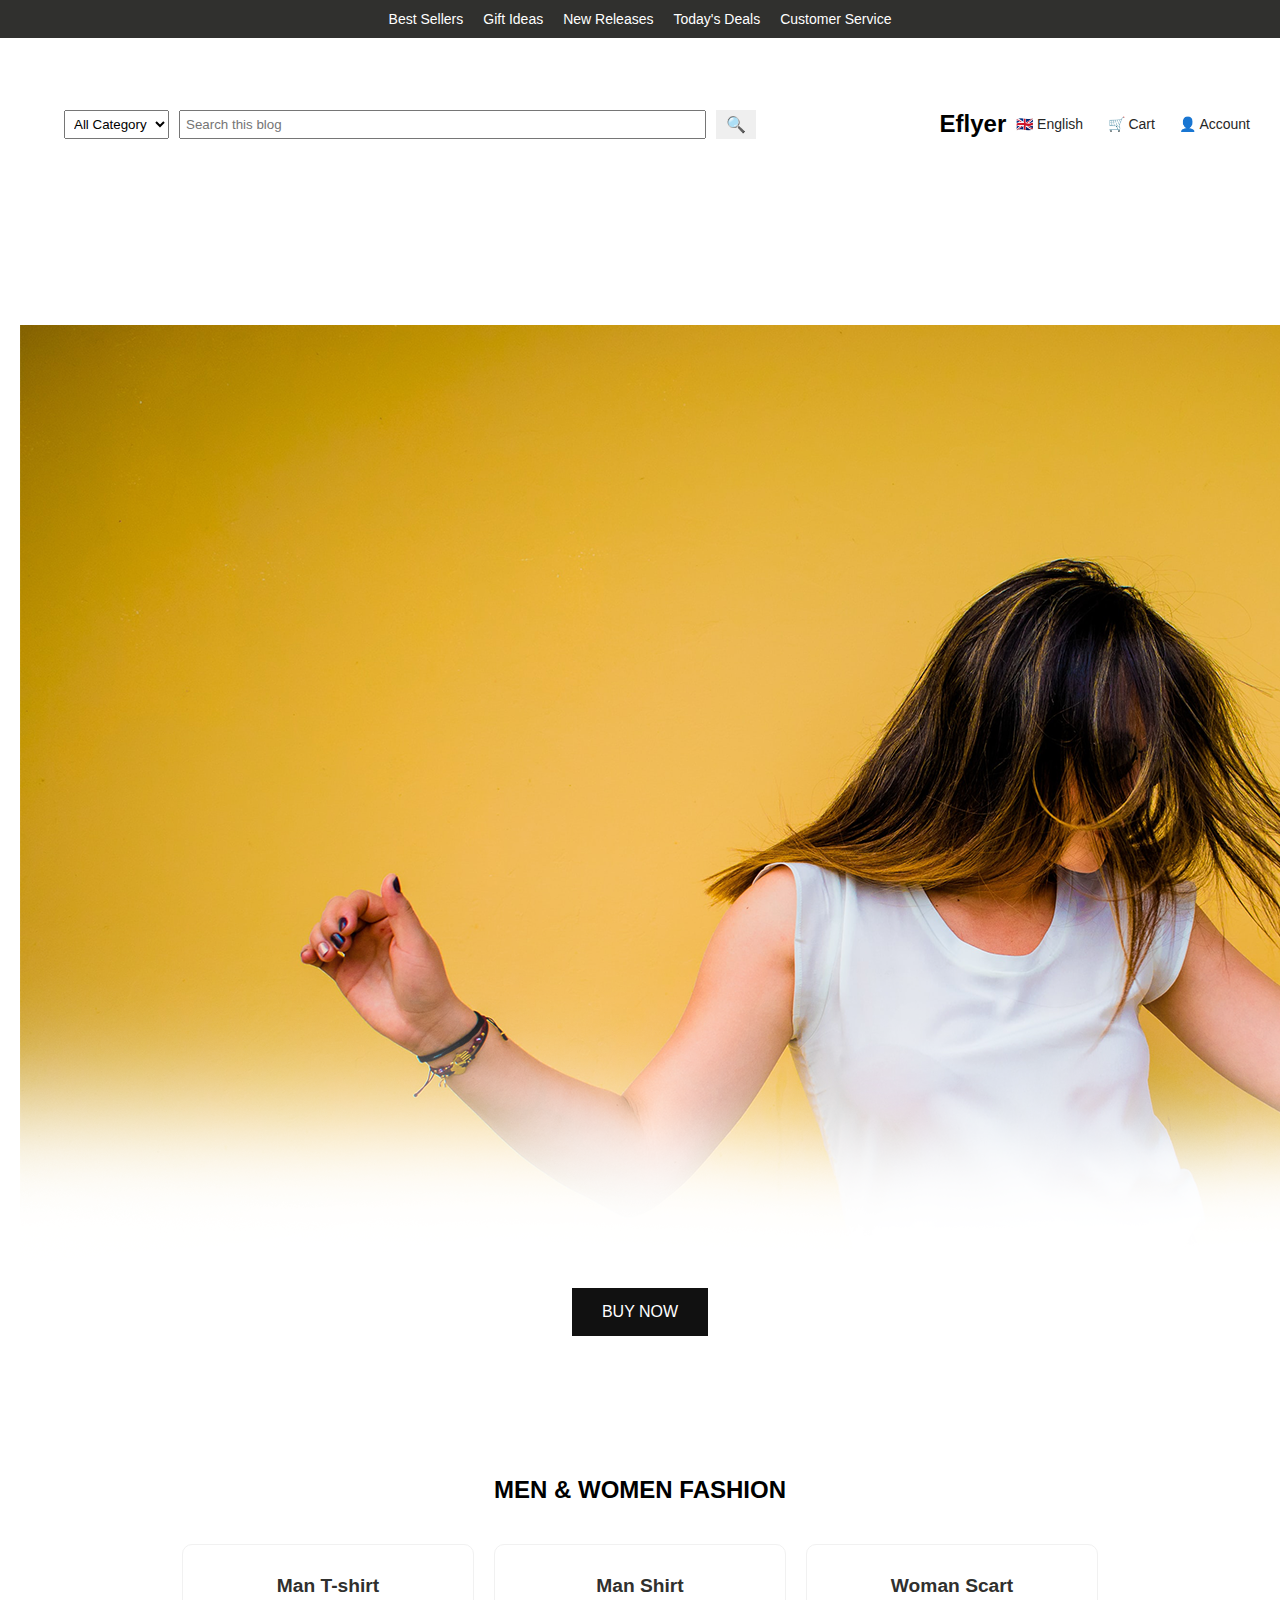
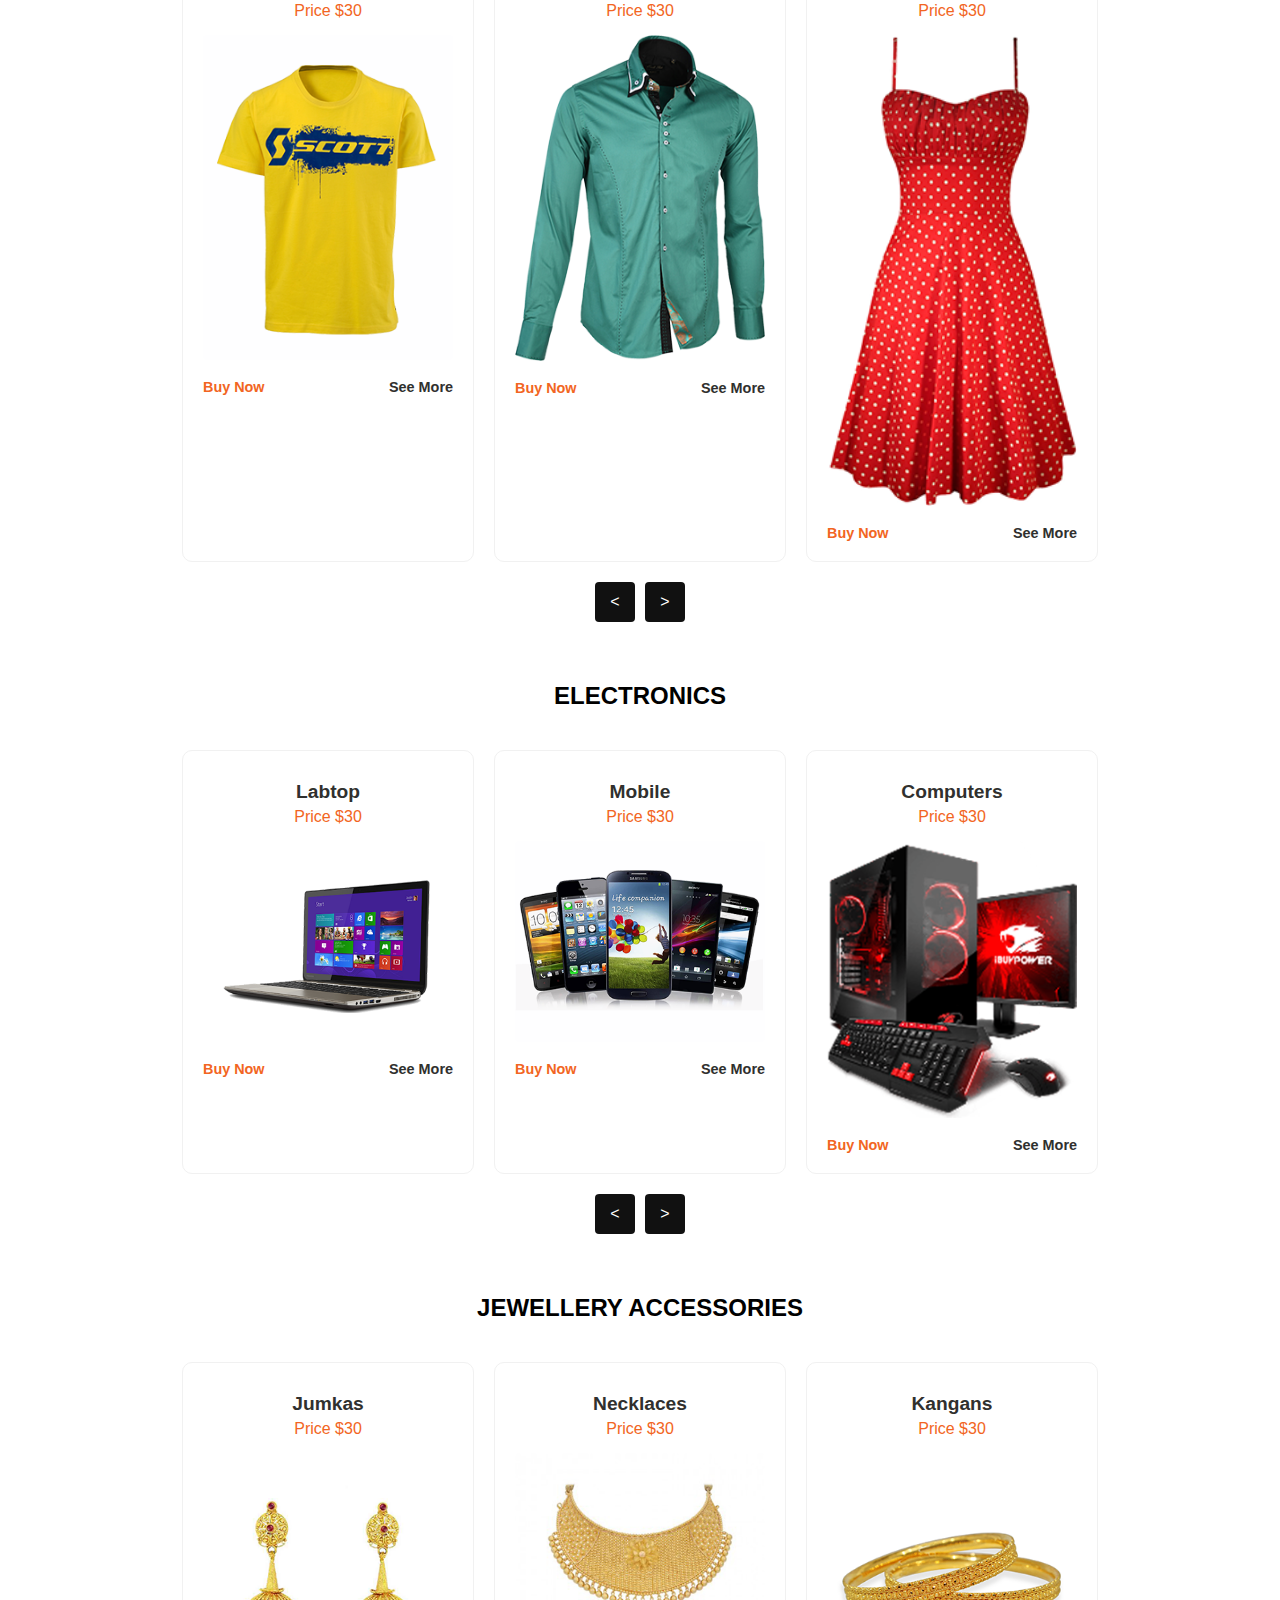
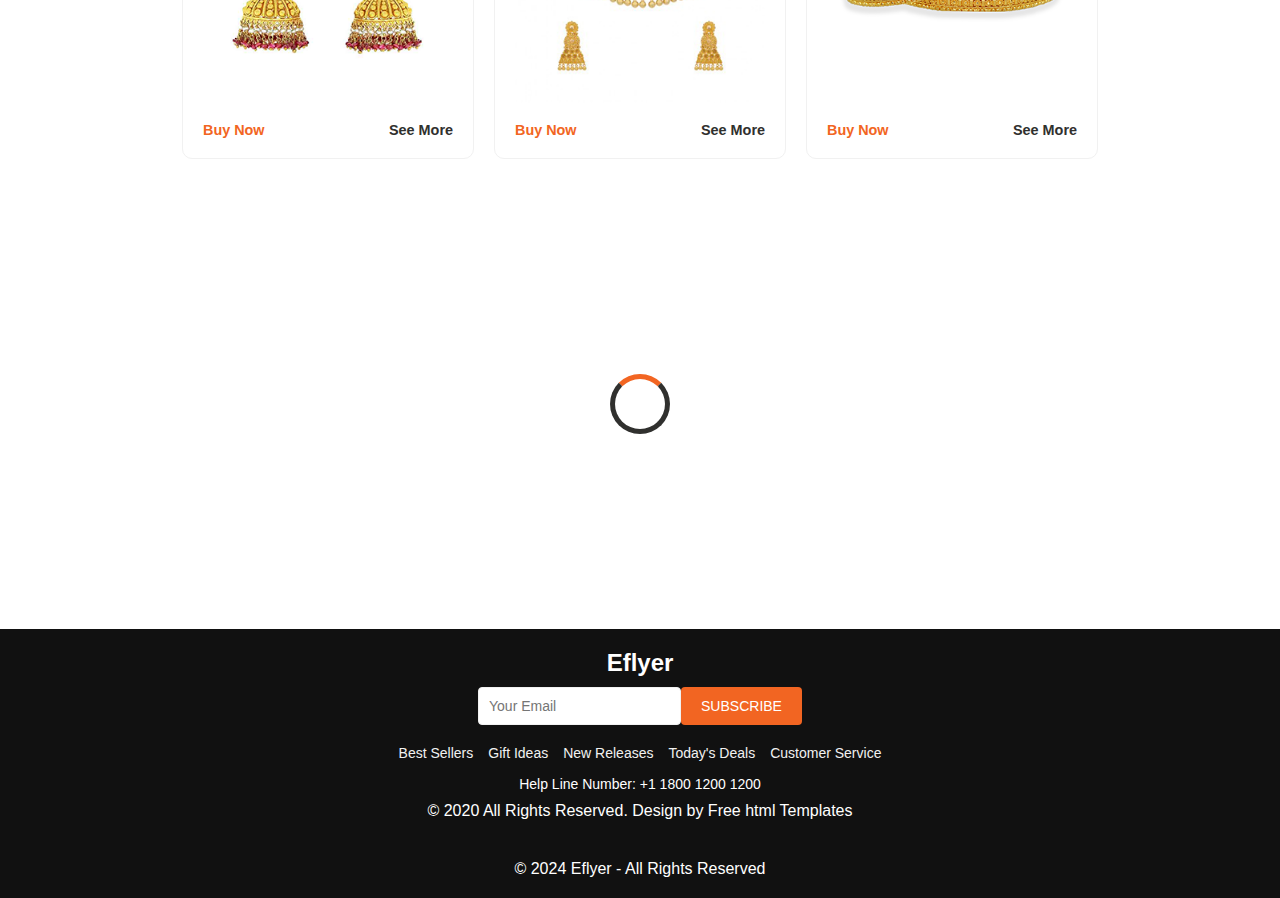
==== index.html @ 9107a688 "renomeando arquivo principal" ====
<!DOCTYPE html>
<html lang="pt-br">
<head>
  <meta charset="UTF-8">
  <meta name="viewport" content="width=device-width, initial-scale=1.0">
  <title>Eflyer</title>
  <link rel="stylesheet" href="index.css">
</head>
<body>
  <header>
    <div class="top-bar">
       <ul>
           <li><a href="#">Best Sellers</a></li>
           <li><a href="#">Gift Ideas</a></li>
           <li><a href="#">New Releases</a></li>
           <li><a href="#">Today's Deals</a></li>
           <li><a href="#">Customer Service</a></li>
       </ul>
   </div>

   <div id="Eflyer">
    <img src="logo.png" alt="logo ">
   </div>

   <!-- Menu Nevagação -->
   <nav class="main-nav">
       <div class="menu-icon">
        <img src="toggle-icon.png" alt="toggle-icon">
       </div>

       <div class="search-bar">
           <select >
               <option>All Category</option>
           </select>
           <input type="text" placeholder="Search this blog">
           <button>🔍</button>
          </div>

       <div class="logo">Eflyer</div>
       <div class="nav-links">
           <a href="#">🇬🇧 English</a>
           <a href="#">🛒 Cart</a>
           <a href="#">👤 Account</a>
       </div>
   </nav>

      <div class="banner">
          <h1>GET START YOUR FAVORITE SHOPPING</h1>
          <img src="banner-bg.png" alt="banner" width="">
          <button>BUY NOW</button>
      </div>
  </header>
  
  <h2 class="section-title">Men & Women Fashion</h2>

  <section class="product-section">
    <div class="product-card">
        <h3>Man T-shirt</h3>
        <p class="price">Price $30</p>
        <img src="tshirt-img.png" alt="Man T-shirt">
        <div class="product-links">
          <a href="#" class="buy-now">Buy Now</a>
          <a href="#" class="see-more">See More</a>
        </div>
    </div>
    <div class="product-card">
        <h3>Man Shirt</h3>
        <p class="price">Price $30</p>
        <img src="dress-shirt-img.png" alt="Man Shirt">
        <div class="product-links">
          <a href="#" class="buy-now">Buy Now</a>
          <a href="#" class="see-more">See More</a>
        </div>
   </div>
   <div class="product-card">
    <h3>Woman Scart</h3>
    <p class="price">Price $30</p>
    <img src="women-clothes-img.png" alt="Woman Scart">
    <div class="product-links">
      <a href="#" class="buy-now">Buy Now</a>
      <a href="#" class="see-more">See More</a>
    </div>
    </div>
</section>

<div class="carousel-container">
    <div class="carousel-buttons">
      <button class="carousel-btn">&lt;</button>
      <button class="carousel-btn">&gt;</button>
    </div>
    <h2 class="section-title">Electronics</h2>
  </div>


<section class="product-section">
    <div class="product-card">
        <h3>Labtop</h3>
        <p class="price">Price $30</p>
        <img src="laptop-img.png" alt="Man T-shirt">
        <div class="product-links">
          <a href="#" class="buy-now">Buy Now</a>
          <a href="#" class="see-more">See More</a>
        </div>
    </div>
  
    <div class="product-card">
        <h3>Mobile</h3>
        <p class="price">Price $30</p>
        <img src="mobile-img.png" alt="Man Shirt">
        <div class="product-links">
          <a href="#" class="buy-now">Buy Now</a>
          <a href="#" class="see-more">See More</a>
        </div>
      </div>
      
   <div class="product-card">
    <h3>Computers</h3>
    <p class="price">Price $30</p>
    <img src="computer-img.png" alt="Woman Scart">
    <div class="product-links">
      <a href="#" class="buy-now">Buy Now</a>
      <a href="#" class="see-more">See More</a>
    </div>
    </div>
</section>

<div class="carousel-container">
    <div class="carousel-buttons">
      <button class="carousel-btn">&lt;</button>
      <button class="carousel-btn">&gt;</button>
    </div>
    <h2 class="section-title">Jewellery Accessories</h2>
  </div>

<section class="product-section">
    <div class="product-card">
        <h3>Jumkas</h3>
        <p class="price">Price $30</p>
        <img src="jhumka-img.png" alt="Man T-shirt">
        <div class="product-links">
          <a href="#" class="buy-now">Buy Now</a>
          <a href="#" class="see-more">See More</a>
        </div>
    </div>

    <div class="product-card">
        <h3>Necklaces</h3>
        <p class="price">Price $30</p>
        <img src="neklesh-img.png" alt="Man Shirt">
        <div class="product-links">
          <a href="#" class="buy-now">Buy Now</a>
          <a href="#" class="see-more">See More</a>
        </div>
   </div>


   <div class="product-card">
    <h3>Kangans</h3>
    <p class="price">Price $30</p>
    <img src="kangan-img.png" alt="Woman Scart">
    <div class="product-links">
      <a href="#" class="buy-now">Buy Now</a>
      <a href="#" class="see-more">See More</a>
    </div>
    </div>
</section>



  <!-- Footer -->
  <div class="loader">
    <div class="circle"></div>
  </div>
  
  <footer class="footer">
    <div class="footer-content">
      <h1 class="footer-logo">Eflyer</h1>
      <form class="subscribe-form">
        <input type="email" placeholder="Your Email" class="email-input" />
        <button type="submit" class="subscribe-btn">SUBSCRIBE</button>
      </form>

      <nav class="footer-links">
        <a href="#">Best Sellers</a>
        <a href="#">Gift Ideas</a>
        <a href="#">New Releases</a>
        <a href="#">Today's Deals</a>
        <a href="#">Customer Service</a>
      </nav>
      <p class="helpline">Help Line Number: +1 1800 1200 1200</p>
      <p class="footer-copy">&copy; 2020 All Rights Reserved. Design by Free html Templates</p>

    </div>
  </footer>

   <footer class="footer">
    <p>© 2024 Eflyer - All Rights Reserved</p>
  </footer> 
</body>
</html>
---- index.css ----
/* Reset CSS */
body, h1, h2, h3, p, a, button {
    margin: 0;
    padding: 0;
    box-sizing: border-box;
  }
  
  body {
    font-family: Arial, sans-serif;
    background-color: #ffffff;
  }
  header {
    width: 100%;
    overflow: hidden;
}

.top-bar {
    background-color: #30302e;
    color: #ffffff;
    padding: 10px 0;
    text-align: center;
}

.top-bar ul {
    list-style: none;
    padding: 0;
    margin: 0;
    display: flex;
    justify-content: center;
    gap: 20px;
  
}

#Eflyer{
  
width:50px ;
height:50px ;
}

.top-bar ul li a {
    color: #ffffff;
    text-decoration: none;
    font-size: 14px;
}

.main-nav {
    display: flex;
    justify-content: space-between;
    align-items: center;
    background-color:#ffffff;
    padding: 15px 20px;
}

.menu-icon {
    font-size: 20px;
    cursor: pointer;
}

.search-bar {
    
    display: flex;
    align-items: center;
    gap: 10px;
    flex-grow: 1;
    
}

.search-bar select, .search-bar input {
    padding: 5px;
}

.search-bar input {
    width: 60%;
}

.search-bar button {
    background: color #f26522;;
    border: none;
    padding: 5px 10px;
    cursor: pointer;
    color: #ffffff;
    font-size: 16px;
}

.logo {
    font-size: 24px;
    font-weight: bold;
    margin-right: auto;
    margin-left: 20px;
    text-align: center;
}

.nav-links a {
    margin: 0 10px;
    text-decoration: none;
    color: #262626;
    font-size: 14px;
}

.banner {
    background-image: 
    background-size: cover;
    background-position: center;
    text-align: center;
    color: #ffffff;
    padding: 100px 20px;
}

.banner h1 {
    font-size: 2.5rem;
    margin-bottom: 20px;
}
.banner button {
    background-color: #111111;
    color: #ffffff;
    border: none;
    padding: 15px 30px;
    font-size: 1rem;
    cursor: pointer;
}  

.section-title {
  text-align: center;
  font-size: 20px normal #30302e;
  font-weight: bold;
  text-transform: uppercase;
  margin: 40px 0 20px;
}

/* Carousel container */
.carousel-container {
    text-align: center;
  }
  
  /* Carousel buttons */
  .carousel-buttons {
    display: inline-flex;
    gap: 10px;
    margin-bottom: 20px;
  }
  
  .carousel-btn {
    background-color: #111111;
    color: #ffffff;
    border: none;
    border-radius: 4px;
    width: 40px;
    height: 40px;
    display: flex;
    justify-content: center;
    align-items: center;
    font-size: 16px;
    cursor: pointer;
  }
  
  .carousel-btn:hover {
    background-color: #2b2a29;
  }
  
  /* Title */
  .carousel-title {
    font-size: 24px;
    font-weight: bold;
    color: #000000;
  }
.products-section {
    text-align: center;
    padding: 40px 20px;
    background-color: #ffffff;
  }
  
  .product-container {
    display: flex;
    justify-content: center;
    gap: 20px;
    flex-wrap: wrap;
  }
  
  .product-container {
    display: flex;
    gap: 20px;
  }
  
.product-section {
    display: flex;
    justify-content: center;
    gap: 20px;
    padding: 20px;
  }
  
  .product-card {
    width: 250px;
    background-color: #ffffff;
    border: 1px solid #f1f1f1;
    border-radius: 10px;
    box-shadow: 0 2px 8px #222222(0, 0, 0, 0.1);
    text-align: center;
    padding: 20px;
  }
  
  .product-card h3 {
    font-size: 1.2rem;
    font-weight: bold;
    margin: 10px 0 5px;
    color: #30302e;
  }
  
  .product-card .price {
    font-size: 1rem;
    color: #f26522;
    margin-bottom: 15px;
  }
  
  .product-card img {
    width: 100%;
    height: auto;
    margin-bottom: 15px;
    border-radius: 5px;
  }
  
  .product-links {
    display: flex;
    justify-content: space-between;
  }
  
  .product-links a {
    font-size: 0.9rem;
    text-decoration: none;
    font-weight: bold;
  }
  
  .buy-now {
    color: #f26522;
  }
  
  .see-more {
    color: #30302e;
  }
  .pagination button {
    background-color: #222222;
    color: #ffffff;
    border: none;
    padding: 10px 15px;
    margin: 0 5px;
    cursor: pointer;
    font-size: 1rem;
    border-radius: 5px;
  }
  
  .pagination button:hover {
    background-color: #30302e;
  }
  
 /* Loader styles */
.loader {
    display: flex;
    justify-content: center;
    align-items: center;
    height: 50vh;
  }
  
  .circle {
   /* Estilo do círculo */
  
    
    width: 50px;
    height: 50px;
    border: 5px solid #30302e;
    border-top: 5px solid #f26522;
    border-radius: 50%;
  animation: spin 1s linear infinite;
  }
  
  @keyframes spin {
    to {
      transform: rotate(360deg);
    }
  }
  
  /* Footer styles */
  .footer {
    background-color: #111111;
    color: #ffffff;
    text-align: center;
    padding: 20px 0;
  }
  
  .footer-content {
    max-width: 800px;
    margin: 0 auto;
  }
  
  .footer-logo {
    font-size: 24px;
    font-weight: bold;
    margin-bottom: 10px;
  }
  
  .subscribe-form {
    display: flex;
    justify-content: center;
    margin-bottom: 20px;
  }
  
  .email-input {
    padding: 10px;
    font-size: 14px;
    border: 1px solid #f1f1f1;
    border-radius: 4px;
    outline: none;
  }
  
  .subscribe-btn {
    padding: 10px 20px;
    font-size: 14px;
    color: #ffffff;
    background-color: #f26522;
    border: none;
    border-radius: 4px;
    cursor: pointer;
  }
  
  .footer-links {
    display: flex;
    justify-content: center;
    gap: 15px;
    margin-bottom: 15px;
  }
  
  .footer-links a {
    color: #f1f1f1;
    text-decoration: none;
    font-size: 14px;
  }
  
  .footer-links a:hover {
    color: #ffffff;
  }
  
  .helpline {
    font-size: 14px;
    margin-bottom: 10px;
  }
  
  .footer-copy {
    font-size: 60px normal #ffffff;
    color: #ffffff;
  }
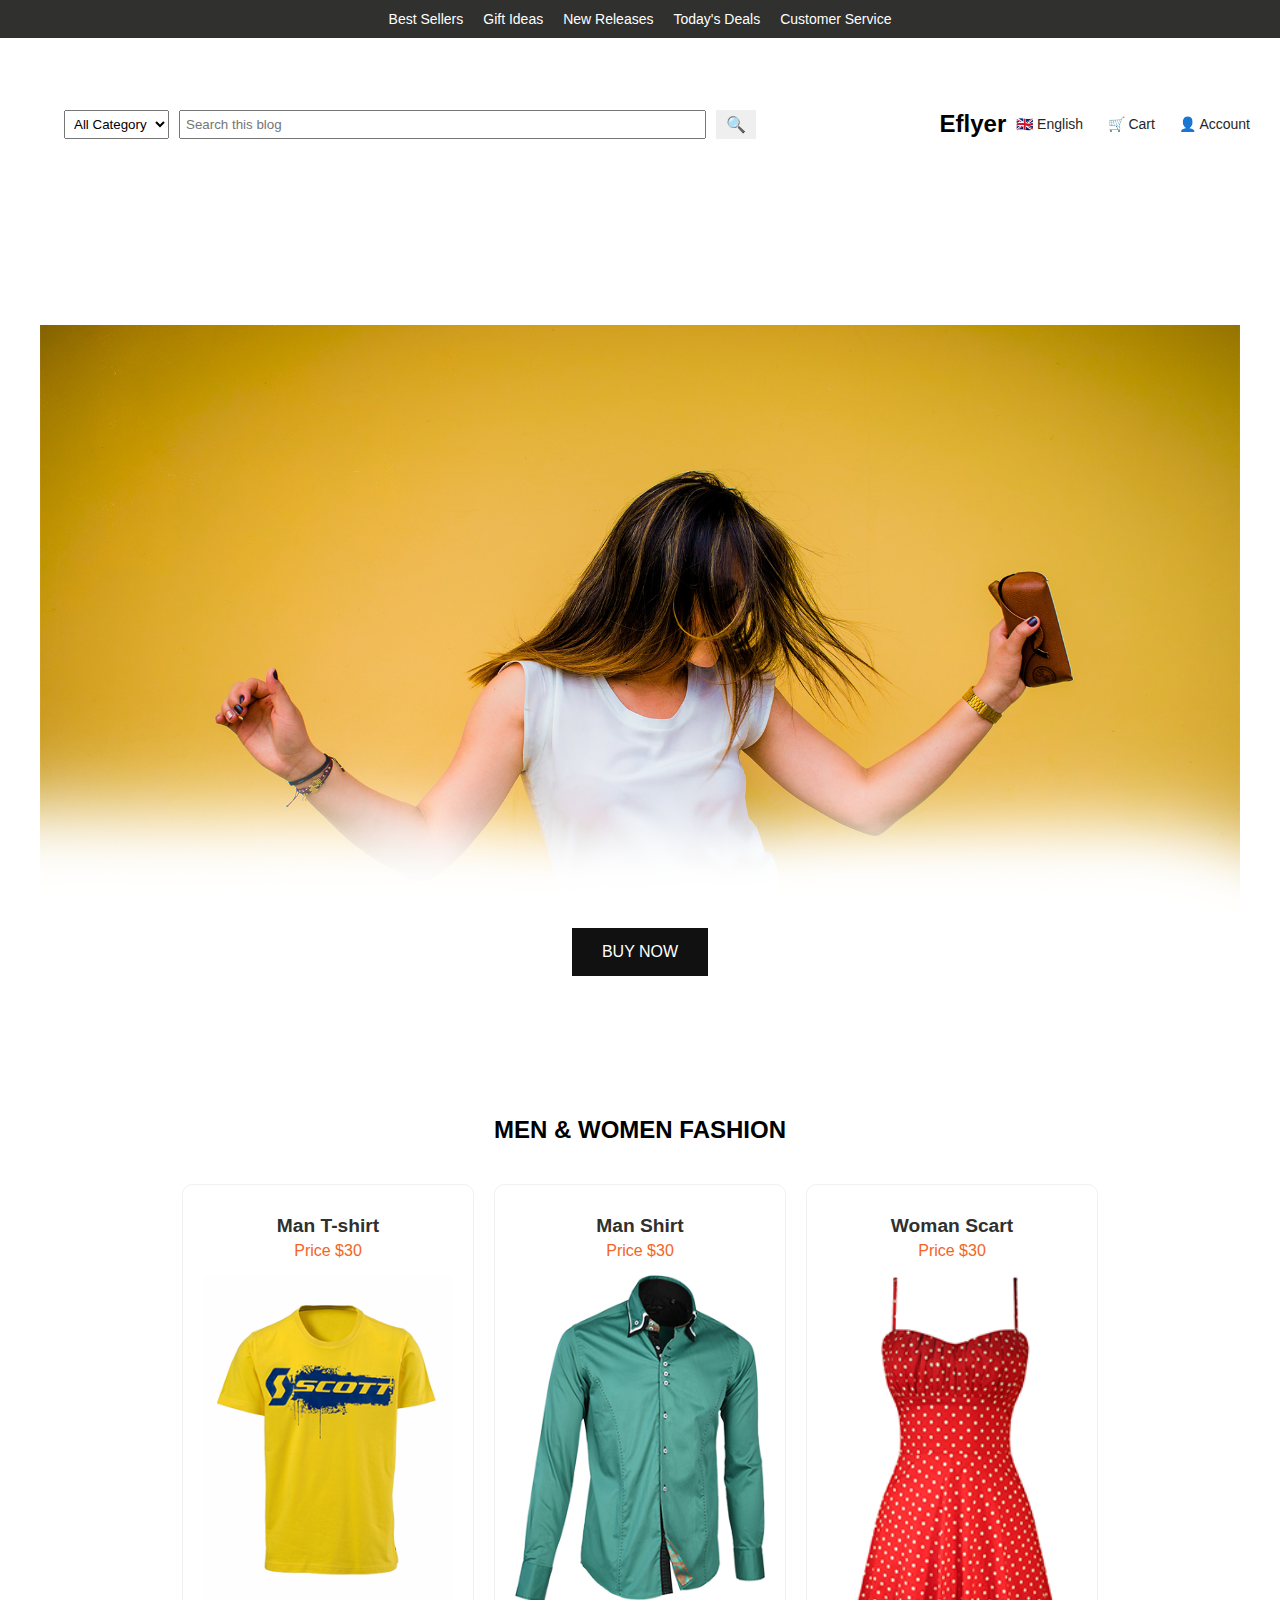
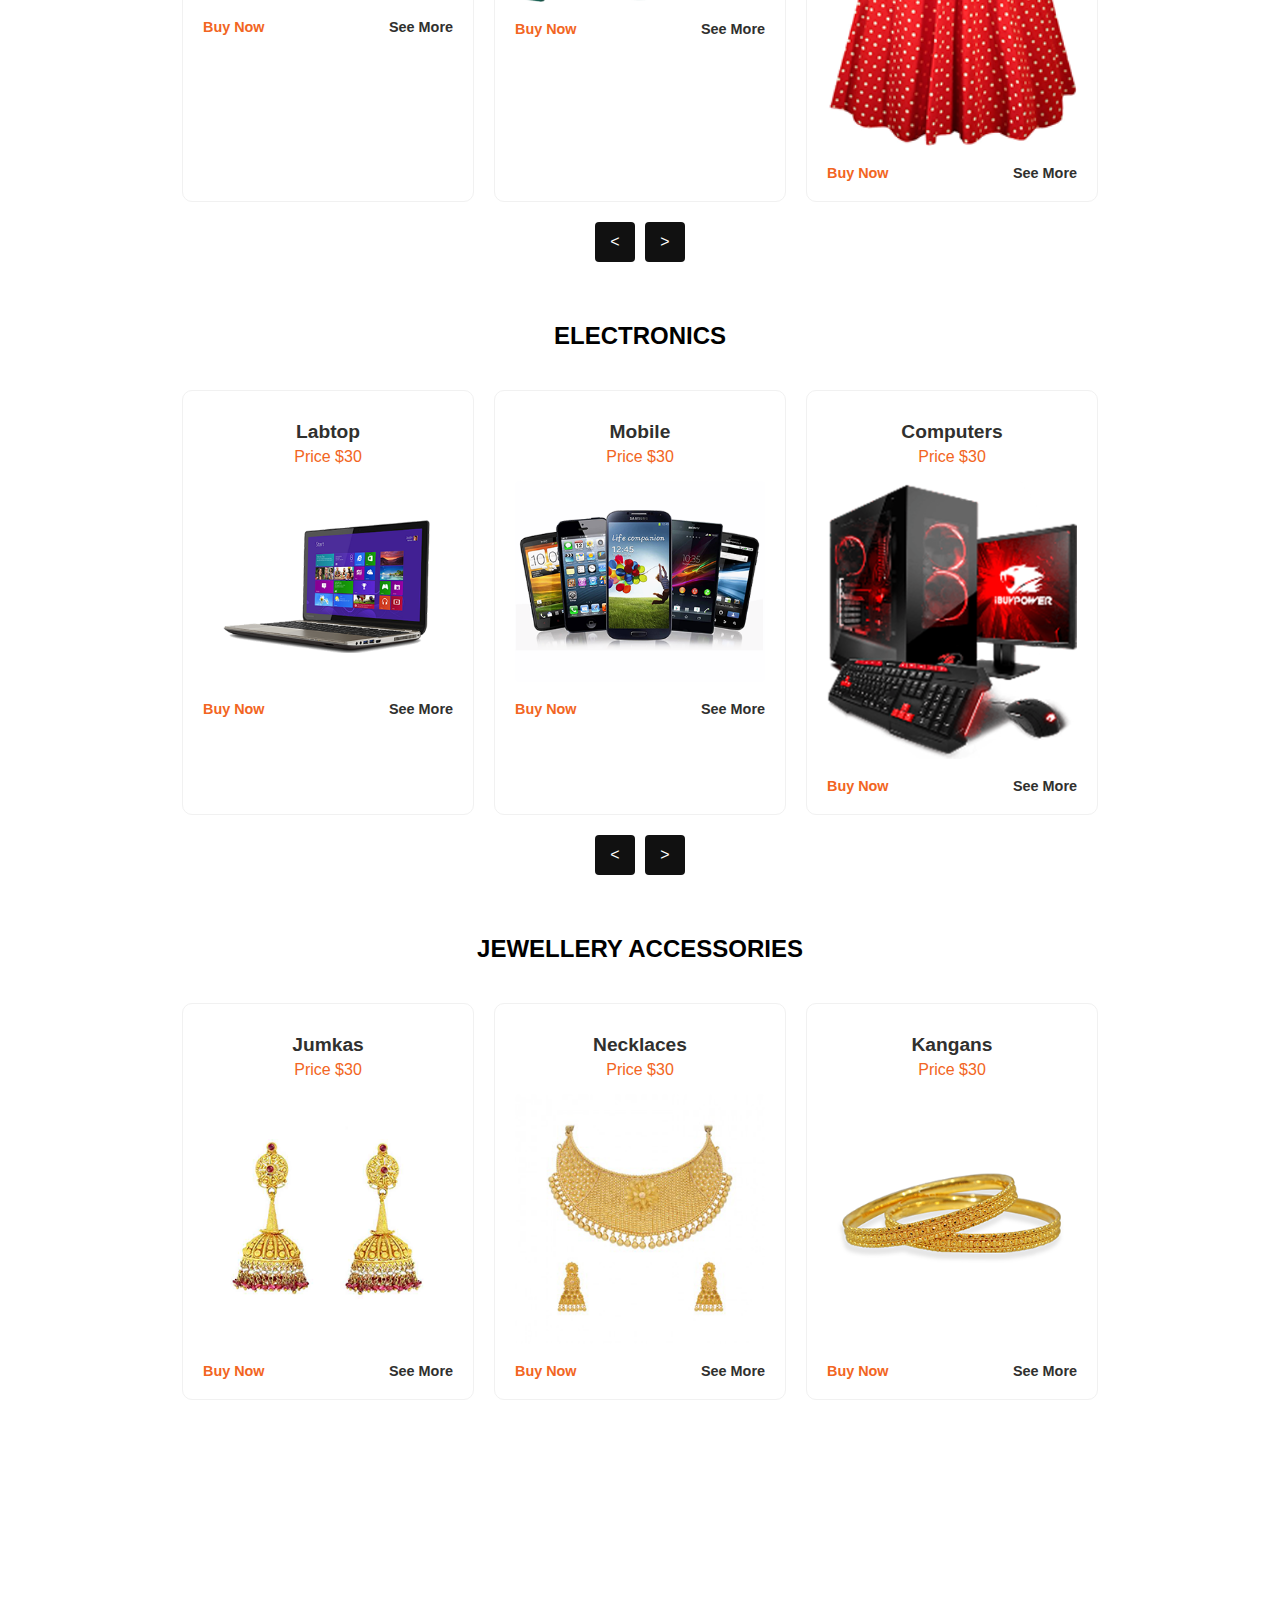
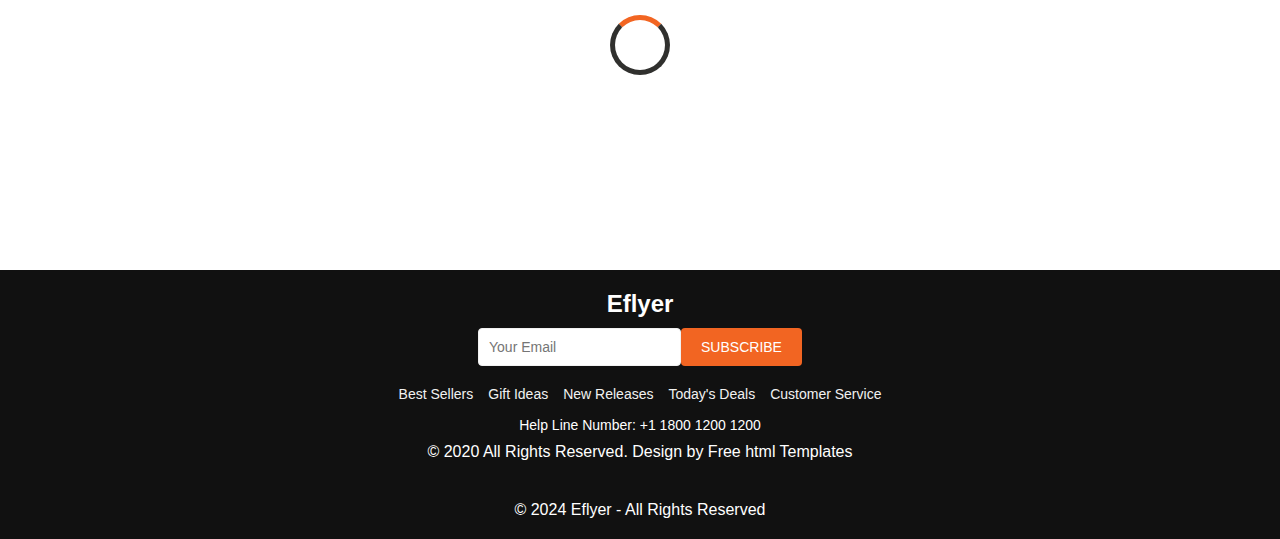
==== commit eb60ea35: "alteração do nome css" ====
--- a/index.html
+++ b/index.html
@@ -6,6 +6,7 @@
   <title>Eflyer</title>
   <link rel="stylesheet" href="index.css">
 </head>
+
 <body>
   <header>
     <div class="top-bar">
@@ -45,8 +46,9 @@
    </nav>
 
       <div class="banner">
+        
           <h1>GET START YOUR FAVORITE SHOPPING</h1>
-          <img src="banner-bg.png" alt="banner" width="">
+          <img src="banner-bg.png" alt="banner" width="1200">
           <button>BUY NOW</button>
       </div>
   </header>
--- a/index.css
+++ b/index.css
@@ -98,12 +98,12 @@
 }
 
 .banner {
-    background-image: 
+
     background-size: cover;
     background-position: center;
     text-align: center;
-    color: #ffffff;
-    padding: 100px 20px;
+    color:#ffffff;
+    padding:100px 20px;
 }
 
 .banner h1 {
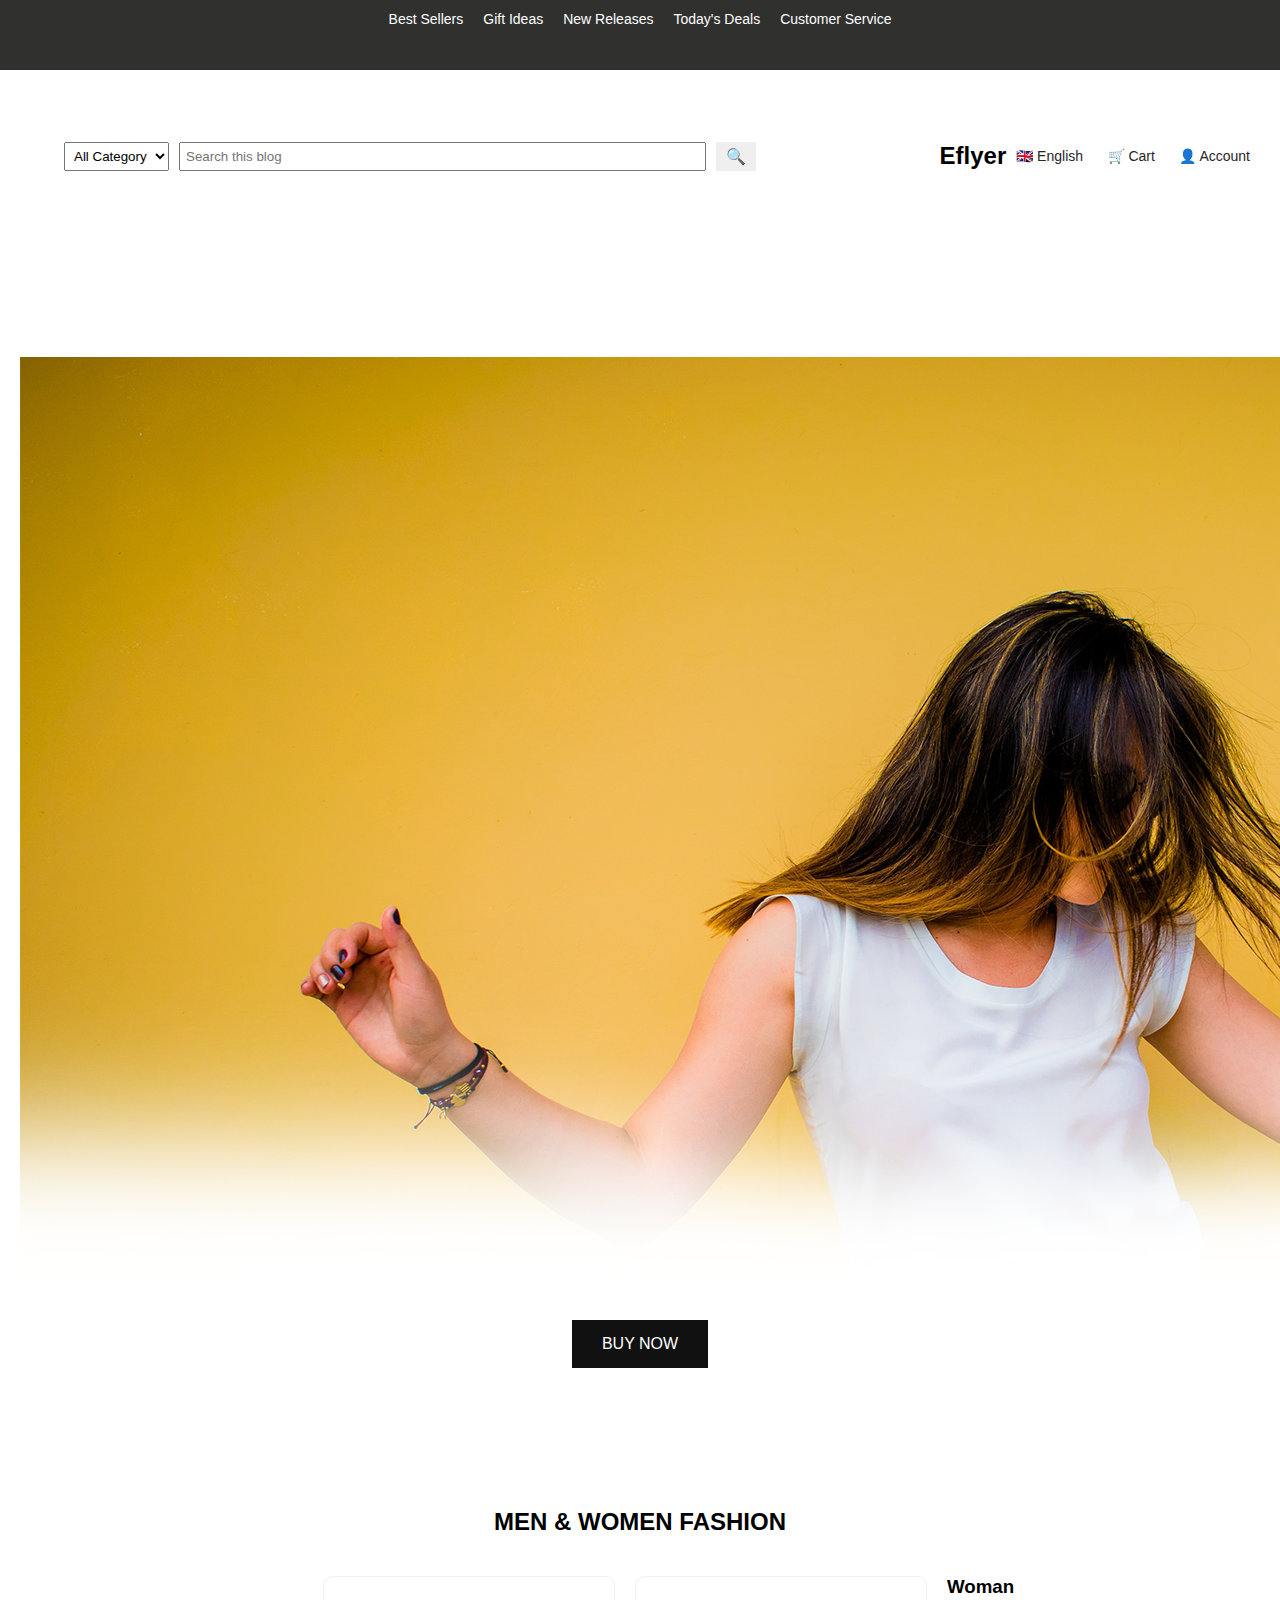
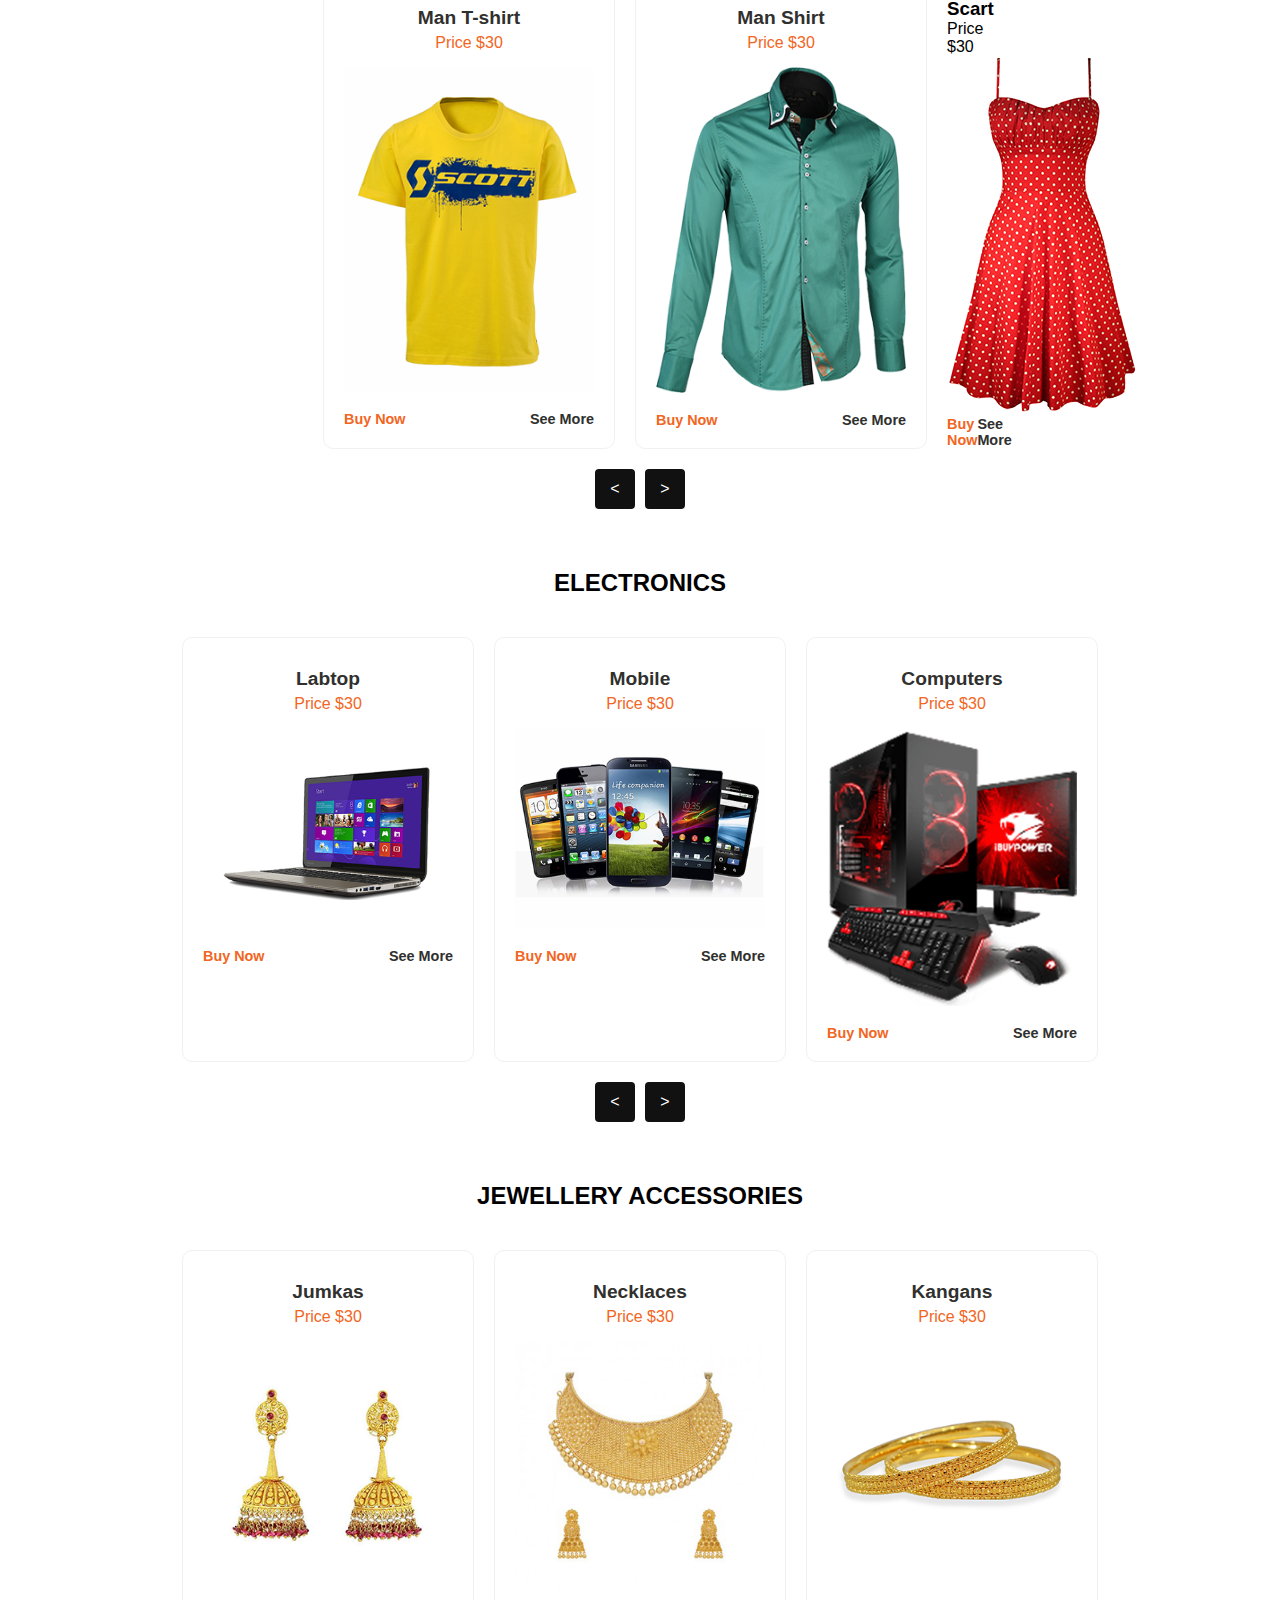
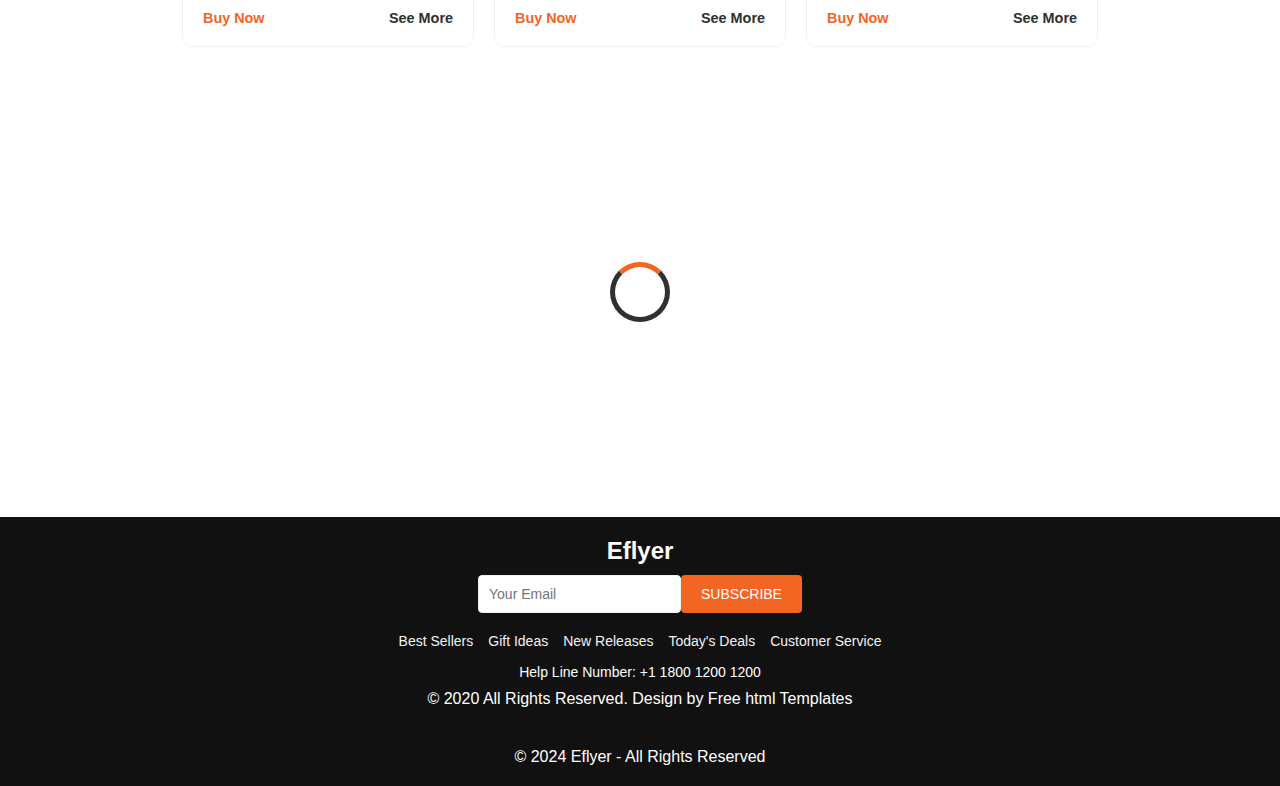
==== commit 1a7acb31: "alterando tamanho do vestido" ====
--- a/index.html
+++ b/index.html
@@ -6,7 +6,6 @@
   <title>Eflyer</title>
   <link rel="stylesheet" href="index.css">
 </head>
-
 <body>
   <header>
     <div class="top-bar">
@@ -46,9 +45,8 @@
    </nav>
 
       <div class="banner">
-        
           <h1>GET START YOUR FAVORITE SHOPPING</h1>
-          <img src="banner-bg.png" alt="banner" width="1200">
+          <img src="banner-bg.png" alt="banner" >
           <button>BUY NOW</button>
       </div>
   </header>
@@ -74,7 +72,7 @@
           <a href="#" class="see-more">See More</a>
         </div>
    </div>
-   <div class="product-card">
+   <div class="product-card-woman">
     <h3>Woman Scart</h3>
     <p class="price">Price $30</p>
     <img src="women-clothes-img.png" alt="Woman Scart">
--- a/index.css
+++ b/index.css
@@ -15,10 +15,12 @@
 }
 
 .top-bar {
+   width: 100%;
     background-color: #30302e;
     color: #ffffff;
     padding: 10px 0;
     text-align: center;
+    height: 50px;
 }
 
 .top-bar ul {
@@ -98,7 +100,7 @@
 }
 
 .banner {
-
+    
     background-size: cover;
     background-position: center;
     text-align: center;
@@ -228,6 +230,14 @@
     text-decoration: none;
     font-weight: bold;
   }
+
+  .product-card-woman{
+    width: 10px; 
+    height: 10px; 
+    background-image:url(women-clothes-img.png);
+
+    
+  }
   
   .buy-now {
     color: #f26522;
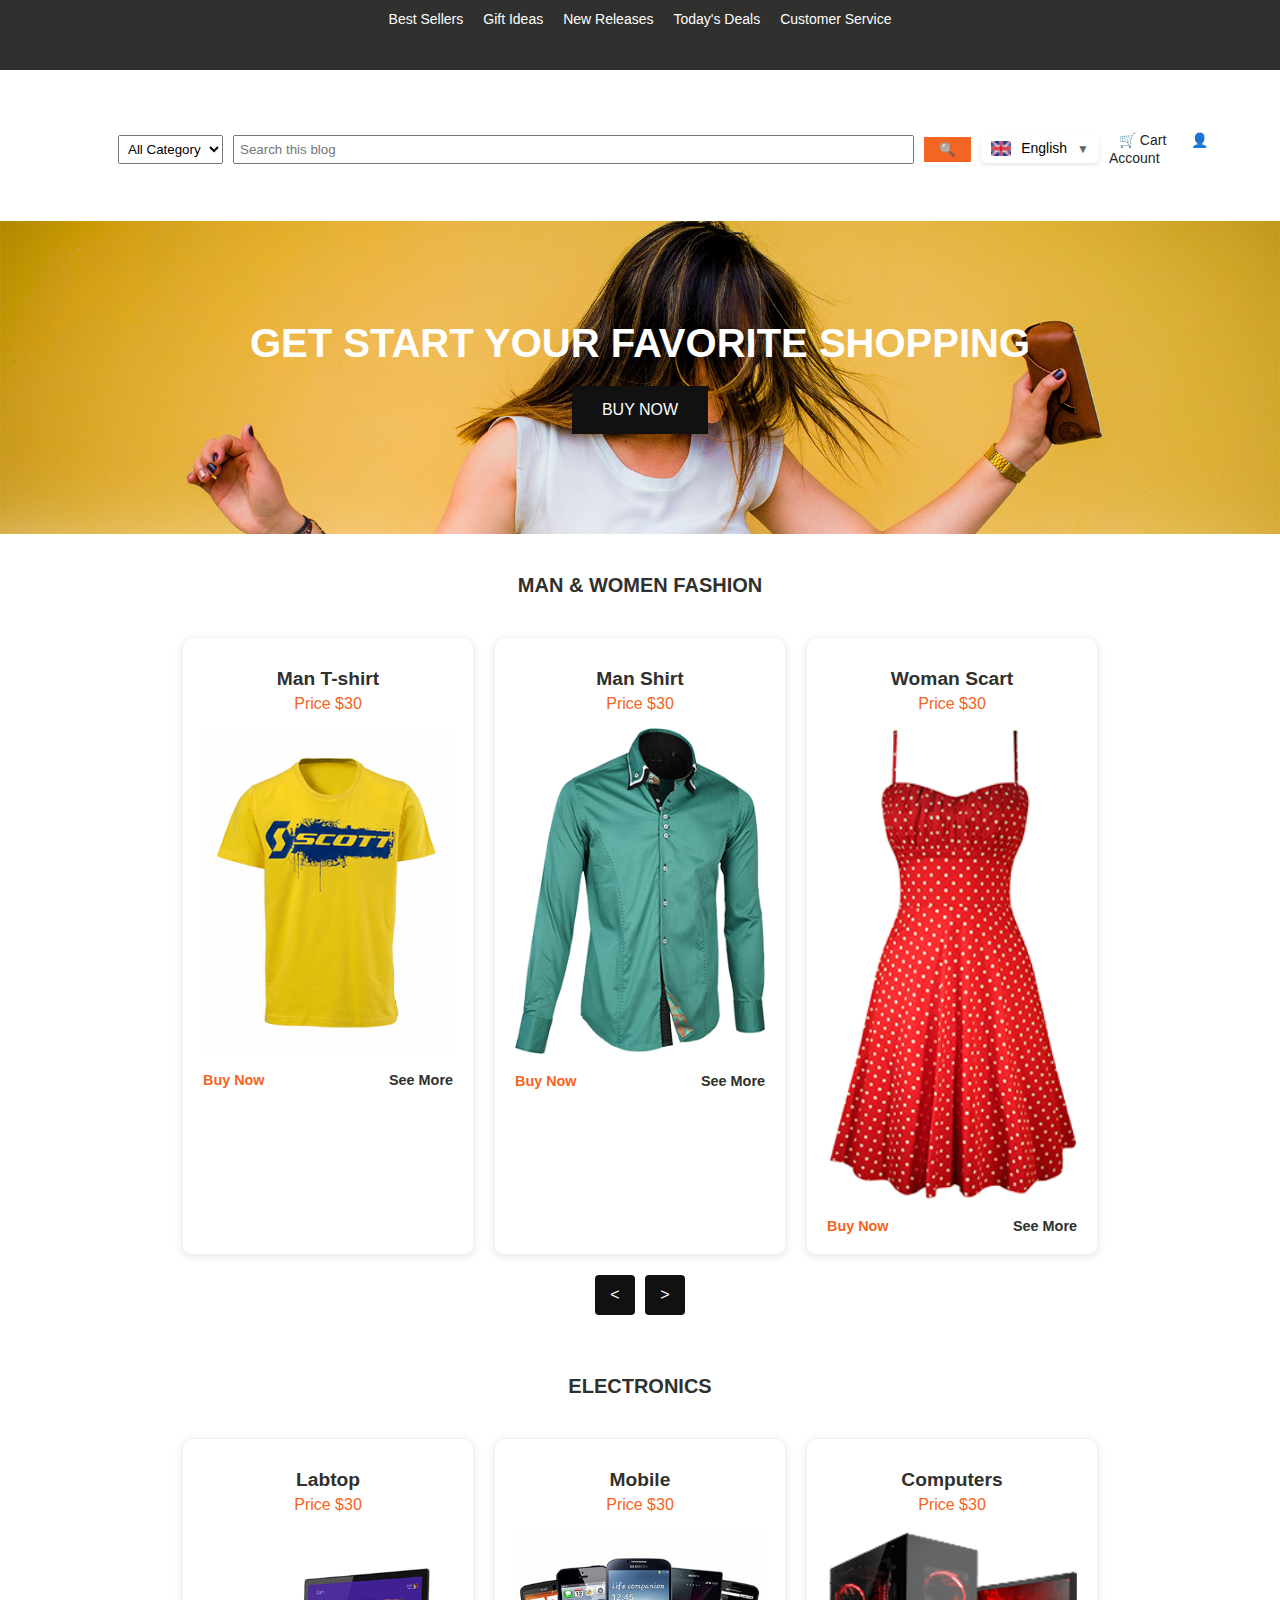
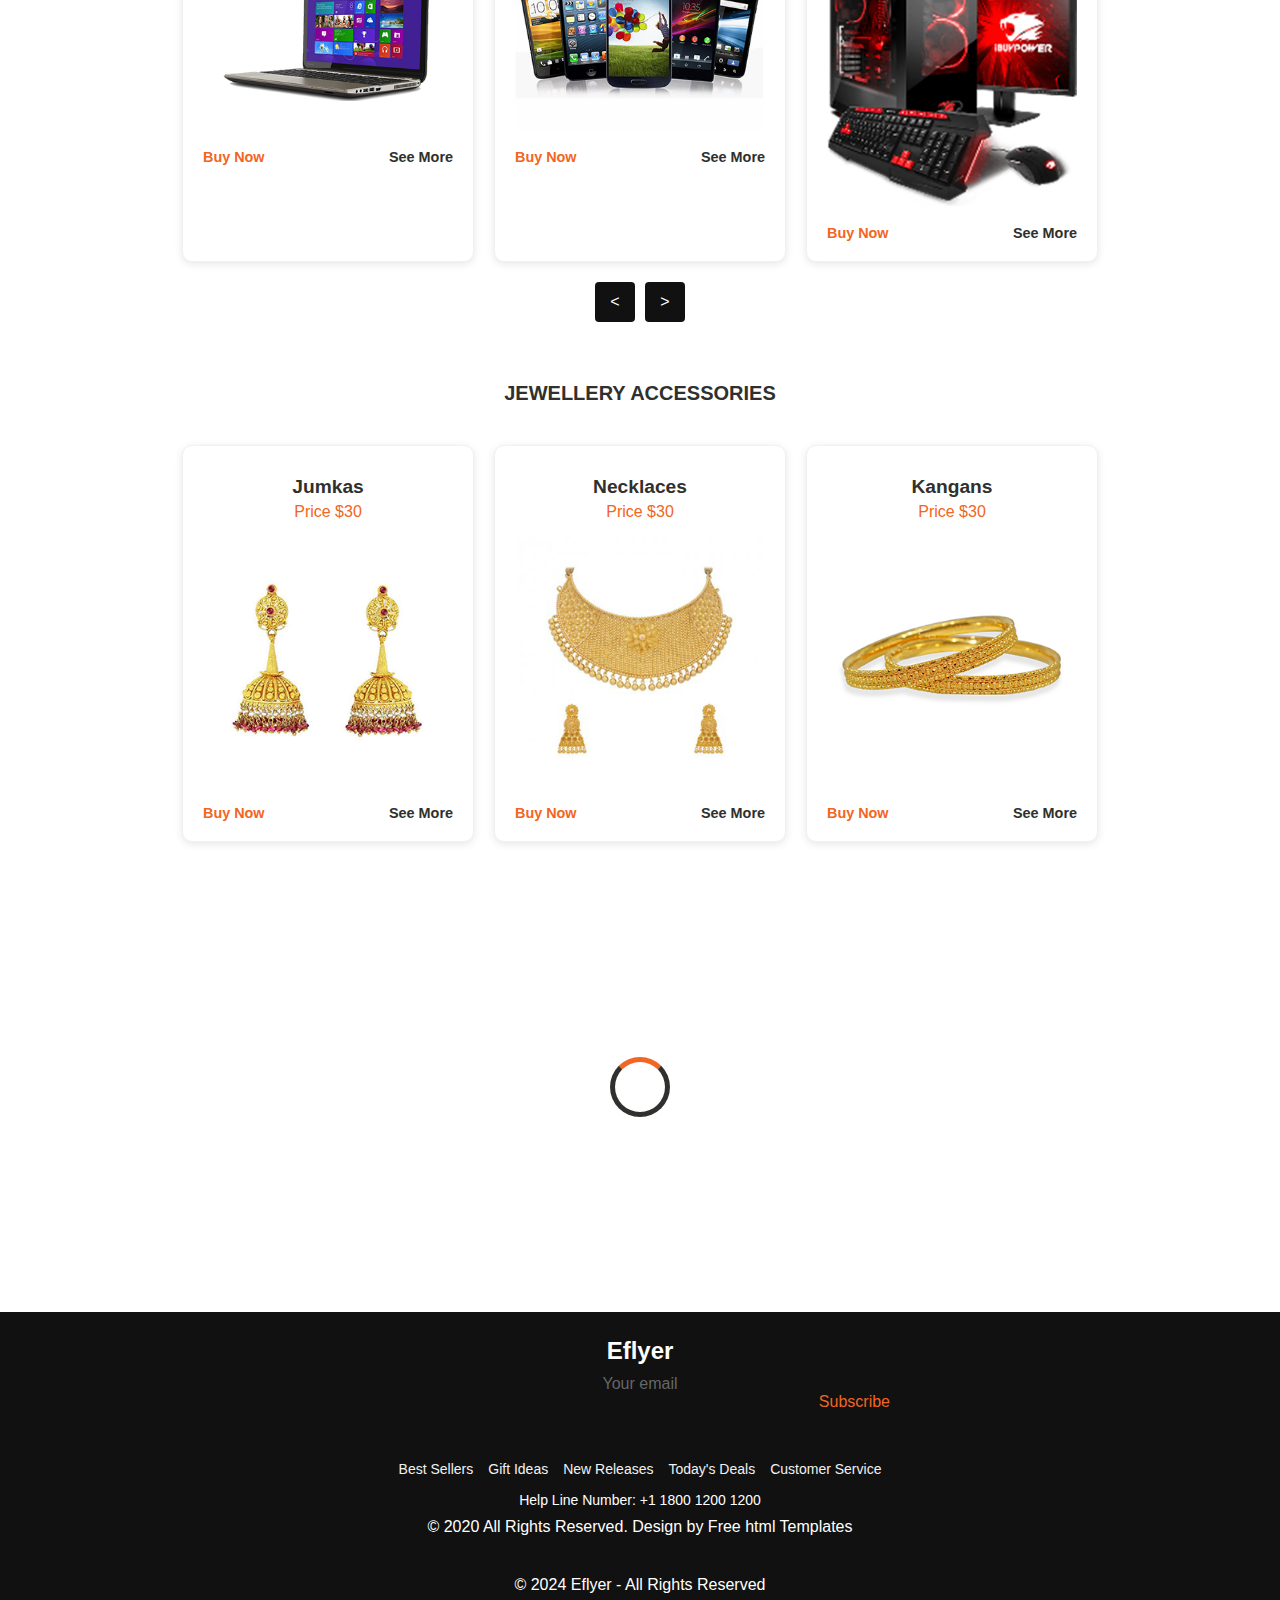
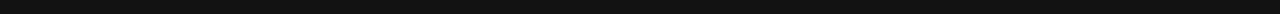
==== commit 5f497544: "novas atualizacoes" ====
--- a/index.html
+++ b/index.html
@@ -19,45 +19,74 @@
    </div>
 
    <div id="Eflyer">
-    <img src="logo.png" alt="logo ">
+    <img src="logo-img.png" alt="logo ">
    </div>
 
    <!-- Menu Nevagação -->
    <nav class="main-nav">
+
        <div class="menu-icon">
-        <img src="toggle-icon.png" alt="toggle-icon">
+        <img src="tooggle-icon-img.png" alt="toggle-icon">
        </div>
 
        <div class="search-bar">
+        <span class="tooggle-icon-img" onclick="openNav()"><img src="tooggle-icon-img.png"></span>
            <select >
                <option>All Category</option>
            </select>
            <input type="text" placeholder="Search this blog">
            <button>🔍</button>
-          </div>
-
-       <div class="logo">Eflyer</div>
+
+           
+            <div class="lang_box">
+              <img src="flag-uk-img.png" alt="bandeira">
+               <option>English</option>  
+       </div>
+    
        <div class="nav-links">
-           <a href="#">🇬🇧 English</a>
            <a href="#">🛒 Cart</a>
            <a href="#">👤 Account</a>
        </div>
-   </nav>
+      </nav>
+
+    <!-- header section start -->
+    <div class="header_section">
+      <div class="container">
+          <div class="containt_main">
+              
+            </div>
+               </div>
+               <div class="login_menu">
+                  <ul>
+                     <li><a href="#">
+                        <i class="fa fa-shopping-cart" aria-hidden="true"></i>
+                        <span class="padding_10">Cart</span></a>
+                     </li>
+                     <li><a href="#">
+                        <i class="fa fa-user" aria-hidden="true"></i>
+                        <span class="padding_10">login</span></a>
+                     </li>
+                  </ul>
+               </div>
+            </div>
+         </div>
+      </div>
+   </div>
+   <!-- header section end -->
 
       <div class="banner">
           <h1>GET START YOUR FAVORITE SHOPPING</h1>
-          <img src="banner-bg.png" alt="banner" >
           <button>BUY NOW</button>
       </div>
   </header>
   
-  <h2 class="section-title">Men & Women Fashion</h2>
+  <h2 class="section-title">Man & Women Fashion</h2>
 
   <section class="product-section">
     <div class="product-card">
         <h3>Man T-shirt</h3>
         <p class="price">Price $30</p>
-        <img src="tshirt-img.png" alt="Man T-shirt">
+        <img src="t-shirt-img.png" alt="Man T-shirt">
         <div class="product-links">
           <a href="#" class="buy-now">Buy Now</a>
           <a href="#" class="see-more">See More</a>
@@ -66,16 +95,16 @@
     <div class="product-card">
         <h3>Man Shirt</h3>
         <p class="price">Price $30</p>
-        <img src="dress-shirt-img.png" alt="Man Shirt">
-        <div class="product-links">
-          <a href="#" class="buy-now">Buy Now</a>
-          <a href="#" class="see-more">See More</a>
-        </div>
-   </div>
-   <div class="product-card-woman">
+        <img src="man-shirt-img.png" alt="Man Shirt">
+        <div class="product-links">
+          <a href="#" class="buy-now">Buy Now</a>
+          <a href="#" class="see-more">See More</a>
+        </div>
+   </div>
+   <div class="product-card">
     <h3>Woman Scart</h3>
     <p class="price">Price $30</p>
-    <img src="women-clothes-img.png" alt="Woman Scart">
+    <img src="vestido-img.png" alt="Woman Scart">
     <div class="product-links">
       <a href="#" class="buy-now">Buy Now</a>
       <a href="#" class="see-more">See More</a>
@@ -96,27 +125,25 @@
     <div class="product-card">
         <h3>Labtop</h3>
         <p class="price">Price $30</p>
-        <img src="laptop-img.png" alt="Man T-shirt">
-        <div class="product-links">
-          <a href="#" class="buy-now">Buy Now</a>
-          <a href="#" class="see-more">See More</a>
-        </div>
-    </div>
-  
+        <img src="laptop-img.png" alt="laptop-img">
+        <div class="product-links">
+          <a href="#" class="buy-now">Buy Now</a>
+          <a href="#" class="see-more">See More</a>
+        </div>
+    </div>
     <div class="product-card">
         <h3>Mobile</h3>
         <p class="price">Price $30</p>
-        <img src="mobile-img.png" alt="Man Shirt">
-        <div class="product-links">
-          <a href="#" class="buy-now">Buy Now</a>
-          <a href="#" class="see-more">See More</a>
-        </div>
-      </div>
-      
+        <img src="mobiles-img.png" alt="mobiles-img">
+        <div class="product-links">
+          <a href="#" class="buy-now">Buy Now</a>
+          <a href="#" class="see-more">See More</a>
+        </div>
+   </div>
    <div class="product-card">
     <h3>Computers</h3>
     <p class="price">Price $30</p>
-    <img src="computer-img.png" alt="Woman Scart">
+    <img src="computter-img.png" alt="computter-img">
     <div class="product-links">
       <a href="#" class="buy-now">Buy Now</a>
       <a href="#" class="see-more">See More</a>
@@ -136,28 +163,25 @@
     <div class="product-card">
         <h3>Jumkas</h3>
         <p class="price">Price $30</p>
-        <img src="jhumka-img.png" alt="Man T-shirt">
-        <div class="product-links">
-          <a href="#" class="buy-now">Buy Now</a>
-          <a href="#" class="see-more">See More</a>
-        </div>
-    </div>
-
+        <img src="brincos-img.png" alt="brincos-img">
+        <div class="product-links">
+          <a href="#" class="buy-now">Buy Now</a>
+          <a href="#" class="see-more">See More</a>
+        </div>
+    </div>
     <div class="product-card">
         <h3>Necklaces</h3>
         <p class="price">Price $30</p>
-        <img src="neklesh-img.png" alt="Man Shirt">
-        <div class="product-links">
-          <a href="#" class="buy-now">Buy Now</a>
-          <a href="#" class="see-more">See More</a>
-        </div>
-   </div>
-
-
+        <img src="colar-img.png" alt="colar-img">
+        <div class="product-links">
+          <a href="#" class="buy-now">Buy Now</a>
+          <a href="#" class="see-more">See More</a>
+        </div>
+   </div>
    <div class="product-card">
     <h3>Kangans</h3>
     <p class="price">Price $30</p>
-    <img src="kangan-img.png" alt="Woman Scart">
+    <img src="aneis-img.png" alt="aneis-img">
     <div class="product-links">
       <a href="#" class="buy-now">Buy Now</a>
       <a href="#" class="see-more">See More</a>
@@ -175,10 +199,9 @@
   <footer class="footer">
     <div class="footer-content">
       <h1 class="footer-logo">Eflyer</h1>
-      <form class="subscribe-form">
-        <input type="email" placeholder="Your Email" class="email-input" />
-        <button type="submit" class="subscribe-btn">SUBSCRIBE</button>
-      </form>
+      <a href="#" class="youremail">Your email</a>
+      <a href="#" class="subscribe">Subscribe</a>
+    </div>
 
       <nav class="footer-links">
         <a href="#">Best Sellers</a>
@@ -187,9 +210,9 @@
         <a href="#">Today's Deals</a>
         <a href="#">Customer Service</a>
       </nav>
+
       <p class="helpline">Help Line Number: +1 1800 1200 1200</p>
       <p class="footer-copy">&copy; 2020 All Rights Reserved. Design by Free html Templates</p>
-
     </div>
   </footer>
 
--- a/index.css
+++ b/index.css
@@ -1,359 +1,514 @@
 /* Reset CSS */
 body, h1, h2, h3, p, a, button {
-    margin: 0;
-    padding: 0;
-    box-sizing: border-box;
-  }
+  margin: 0;
+  padding: 0;
+  box-sizing: border-box;
+}
+
+body {
+  font-family: Arial, sans-serif;
+  background-color: #ffffff;
+}
+
+header {
+  width: 100%;
+  overflow: hidden;
+}
+
+.top-bar {
+  background-color: #30302e;
+  width: 100%;
+  height: 50px;
+  color: #ffffff;
+  padding: 10px 0;
+  text-align: center;
+}
+
+.top-bar ul {
+  list-style: none;
+  padding: 0;
+  margin: 0;
+  display: flex;
+  justify-content: center;
+  gap: 20px;
+}
+
+.top-bar ul li a {
+  color: #ffffff;
+  text-decoration: none;
+  font-size: 14px;
+}
+
+.main-nav {
+  display: flex;
+  justify-content: space-between;
+  align-items: center;
+  background-color: #ffffff;
+  padding: 15px 20px;
+}
+
+.menu-icon {
+  font-size: 20px;
+  cursor: pointer;
+}
+
+.search-bar {
+  display: flex;
+  align-items: center;
+  gap: 10px;
+  flex-grow: 1;
+}
+
+.search-bar select, .search-bar input {
+  padding: 5px;
+}
+
+.search-bar input {
+  width: 60%;
+}
+
+.search-bar button {
+  background-color: #f26522;
+  border: none;
+  padding: 5px 15px;
+  cursor: pointer;
   
-  body {
-    font-family: Arial, sans-serif;
-    background-color: #ffffff;
-  }
-  header {
-    width: 100%;
-    overflow: hidden;
-}
-
-.top-bar {
-   width: 100%;
-    background-color: #30302e;
-    color: #ffffff;
-    padding: 10px 0;
-    text-align: center;
-    height: 50px;
-}
-
-.top-bar ul {
-    list-style: none;
-    padding: 0;
-    margin: 0;
-    display: flex;
-    justify-content: center;
-    gap: 20px;
   
 }
 
-#Eflyer{
-  
-width:50px ;
-height:50px ;
-}
-
-.top-bar ul li a {
-    color: #ffffff;
-    text-decoration: none;
-    font-size: 14px;
-}
-
-.main-nav {
-    display: flex;
-    justify-content: space-between;
-    align-items: center;
-    background-color:#ffffff;
-    padding: 15px 20px;
-}
-
-.menu-icon {
-    font-size: 20px;
-    cursor: pointer;
-}
-
-.search-bar {
-    
-    display: flex;
-    align-items: center;
-    gap: 10px;
-    flex-grow: 1;
-    
-}
-
-.search-bar select, .search-bar input {
-    padding: 5px;
-}
-
-.search-bar input {
-    width: 60%;
-}
-
-.search-bar button {
-    background: color #f26522;;
-    border: none;
-    padding: 5px 10px;
-    cursor: pointer;
-    color: #ffffff;
-    font-size: 16px;
-}
-
-.logo {
-    font-size: 24px;
-    font-weight: bold;
-    margin-right: auto;
-    margin-left: 20px;
-    text-align: center;
-}
+
 
 .nav-links a {
-    margin: 0 10px;
-    text-decoration: none;
-    color: #262626;
-    font-size: 14px;
+  margin: 0 10px;
+  text-decoration: none;
+  color: #262626;
+  font-size: 14px;
 }
 
 .banner {
-    
-    background-size: cover;
-    background-position: center;
-    text-align: center;
-    color:#ffffff;
-    padding:100px 20px;
+  background-image: url("banner-bg-img.png");
+  background-size:cover;
+  background-position: center;
+  text-align: center;
+  color: #ffffff;
+  padding: 100px 20px;
 }
 
 .banner h1 {
-    font-size: 2.5rem;
-    margin-bottom: 20px;
-}
+  font-size: 2.5rem;
+  margin-bottom: 20px;
+}
+
 .banner button {
-    background-color: #111111;
-    color: #ffffff;
-    border: none;
-    padding: 15px 30px;
-    font-size: 1rem;
-    cursor: pointer;
-}  
+  background-color: #111111;
+  color: #ffffff;
+  border: none;
+  padding: 15px 30px;
+  font-size: 1rem;
+  cursor: pointer;
+}
 
 .section-title {
   text-align: center;
-  font-size: 20px normal #30302e;
+  font-size: 20px;
+  color: #30302e;
   font-weight: bold;
   text-transform: uppercase;
   margin: 40px 0 20px;
 }
 
+/* Header Section */
+.header_section {
+  background-color: transparent;
+  padding: 10px 0;
+}
+
+.header_section ul {
+  display: flex;
+  gap: 10px;
+  justify-content: center;
+}
+
+.header_section ul li a {
+  color: #ffffff;
+  font-family: 'Poppins', sans-serif;
+  font-size: 14px;
+}
+
+/* Logo Section */
+.logo_section {
+  text-align: center;
+  padding: 20px 0;
+}
+
+.logo img {
+  max-width: 150px;
+  height: auto;
+}
+
+/* Typography */
+body {
+  font-family: 'Poppins', sans-serif;
+}
+
+.container {
+  max-width: 1200px;
+  margin: 0 auto;
+  padding: 0 15px;
+}
+
+.containt_main {
+  display: flex;
+  justify-content: space-between;
+  align-items: center;
+}
+
+.toggle_icon img {
+  width: 20px;
+  cursor: pointer;
+}
+
+/* Dropdown */
+.dropdown button {
+  background-color: #30302e;
+  border: none;
+  color: #ffffff;
+  font-family: 'Poppins', sans-serif;
+  padding: 8px 15px;
+  border-radius: 5px;
+  cursor: pointer;
+}
+
+.dropdown button:hover {
+  background-color: #e05c1a;
+}
+
+/* Search Bar */
+.input-group {
+  display: flex;
+  align-items: center;
+}
+
+.input-group input {
+  padding: 8px;
+  border: 1px solid #ccc;
+  border-radius: 4px 0 0 4px;
+  width: 200px;
+}
+
+.input-group button {
+  padding: 8px 16px;
+  background-color: #f26522;
+  border: none;
+  border-radius: 0 4px 4px 0;
+  color: #ffffff;
+  cursor: pointer;
+}
+
+.input-group button:hover {
+  background-color: #e05c1a;
+}
+
+/* Header Box */
+.header_box {
+  display: flex;
+  align-items: center;
+  gap: 15px;
+}
+
+/* Estilo do menu de idioma */
+.lang_box {
+  display: flex;
+  align-items: center;
+  background-color: #ffffff;
+  padding: 5px 10px;
+  border-radius: 5px;
+  font-family: 'Poppins', sans-serif;
+  font-size: 14px;
+  color: #000000;
+  cursor: pointer;
+  box-shadow: 0 2px 4px rgba(0, 0, 0, 0.1);
+}
+
+.lang_box img {
+  width: 20px;
+  height: 15px;
+  margin-right: 8px;
+}
+
+.lang_box::after {
+  content: "▼";
+  font-size: 12px;
+  color: #666666;
+  margin-left: 8px;
+}
+
+/* Menu de carrinho */
+.login_menu {
+  display: flex;
+  align-items: center;
+  gap: 20px;
+}
+
+.login_menu ul {
+  list-style: none;
+  display: flex;
+  gap: 20px;
+  margin: 0;
+  padding: 0;
+}
+
+.login_menu ul li {
+  display: flex;
+  align-items: center;
+}
+
+.login_menu ul li a {
+  text-decoration: none;
+  font-family: 'Poppins', sans-serif;
+  font-size: 14px;
+  color: #ffffff;
+  display: flex;
+  align-items: center;
+  gap: 5px;
+  transition: color 0.3s;
+}
+
+.login_menu ul li a:hover {
+  color: #f26522;
+}
+
+.login_menu ul li a i {
+  font-size: 16px;
+  color: #ffffff;
+}
+
 /* Carousel container */
 .carousel-container {
-    text-align: center;
-  }
+  text-align: center;
+}
+
+/* Carousel buttons */
+.carousel-buttons {
+  display: inline-flex;
+  gap: 10px;
+  margin-bottom: 20px;
+}
+
+.carousel-btn {
+  background-color: #111111;
+  color: #ffffff;
+  border: none;
+  border-radius: 4px;
+  width: 40px;
+  height: 40px;
+  display: flex;
+  justify-content: center;
+  align-items: center;
+  font-size: 16px;
+  cursor: pointer;
+}
+
+.carousel-btn:hover {
+  background-color: #2b2a29;
+}
+
+/* Title */
+.carousel-title {
+  font-size: 24px;
+  font-weight: bold;
+  color: #000000;
+}
+
+.products-section {
+  text-align: center;
+  padding: 40px 20px;
+  background-color: #ffffff;
+}
+
+.product-container {
+  display: flex;
+  justify-content: center;
+  gap: 20px;
+  flex-wrap: wrap;
+}
+
+.product-section {
+  display: flex;
+  justify-content: center;
+  gap: 20px;
+  padding: 20px;
+}
+
+.product-card {
+  width: 250px;
+  background-color: #ffffff;
+  border: 1px solid #f1f1f1;
+  border-radius: 10px;
+  box-shadow: 0 2px 8px rgba(0, 0, 0, 0.1);
+  text-align: center;
+  padding: 20px;
+}
+
+.product-card h3 {
+  font-size: 1.2rem;
+  font-weight: bold;
+  margin: 10px 0 5px;
+  color: #30302e;
+}
+
+.product-card .price {
+  font-size: 1rem;
+  color: #f26522;
+  margin-bottom: 15px;
+}
+
+.product-card img {
+  width: 100%;
+  height: auto;
+  margin-bottom: 15px;
+  border-radius: 5px;
+}
+
+.product-links {
+  display: flex;
+  justify-content: space-between;
+}
+
+.product-links a {
+  font-size: 0.9rem;
+  text-decoration: none;
+  font-weight: bold;
+}
+
+.buy-now {
+  color: #f26522;
+}
+
+.see-more {
+  color: #30302e;
+}
+
+.pagination button {
+  background-color: #222222;
+  color: #ffffff;
+  border: none;
+  padding: 10px 15px;
+  margin: 0 5px;
+  cursor: pointer;
+  font-size: 1rem;
+  border-radius: 5px;
+}
+
+.pagination button:hover {
+  background-color: #30302e;
+}
+
+/* Loader styles */
+.loader {
+  display: flex;
+  justify-content: center;
+  align-items: center;
+  height: 50vh;
+}
+
+ .circle {
+      
+  width: 50px;
+  height: 50px;
+  border: 5px solid #30302e;
+  border-top: 5px solid #f26522;
+  border-radius: 50%;
+  animation: spin 1s linear infinite;
+}
+       
+@keyframes spin {
+to {transform: rotate(360deg);
+ }
+}
+       
+/* Footer styles */
+.footer {
+background-color: #111111;
+color: #ffffff;
+text-align: center;
+padding: 20px 0;
+ }
+       
+.footer-content {
+ max-width: 500px;
+ margin: 5px auto;
+}
+       
+.footer-logo {
+font-size: 24px;
+font-weight: bold;
+margin-bottom: 10px;
+}
+       
+.subscribe {
+   display: flex;
+  justify-content:end;
+   margin-bottom: 50px;
+   }
+       
+.email-input {
+padding: 10px;
+font-size: 14px;
+border: 1px solid #f1f1f1;
+border-radius: 4px;
+outline: none;
+}
+       
+.subscribe-btn {
+padding: 10px 20px;
+font-size: 14px;
+color: #ffffff;
+background-color: #f26522;
+ border: none;
+border-radius: 4px;
+cursor: pointer;
+}
+
+.footer-links {
+        
+display: flex;
+justify-content: center;
+gap: 15px;
+margin-bottom: 15px;
+}
+       
+.footer-links a {
+color: #f1f1f1;
+text-decoration: none;
+font-size: 14px;
+ }
+
+ .youremail{
+color:#666666;
+align-items:end;
+text-decoration:none;
+
+ }
+
+ .subscribe{
+  color: #f26522;
+  text-decoration: none;
+  align-items:center ;
+ }
+       
+.footer-links a:hover {
+ color: #ffffff;
+       }
+       
+       .helpline {
+         font-size: 14px;
+         margin-bottom: 10px;
+       }
+       
+       .footer-copy {
+         font-size: 60px normal #ffffff;
+         color: #ffffff;
+       
   
-  /* Carousel buttons */
-  .carousel-buttons {
-    display: inline-flex;
-    gap: 10px;
-    margin-bottom: 20px;
-  }
-  
-  .carousel-btn {
-    background-color: #111111;
-    color: #ffffff;
-    border: none;
-    border-radius: 4px;
-    width: 40px;
-    height: 40px;
-    display: flex;
-    justify-content: center;
-    align-items: center;
-    font-size: 16px;
-    cursor: pointer;
-  }
-  
-  .carousel-btn:hover {
-    background-color: #2b2a29;
-  }
-  
-  /* Title */
-  .carousel-title {
-    font-size: 24px;
-    font-weight: bold;
-    color: #000000;
-  }
-.products-section {
-    text-align: center;
-    padding: 40px 20px;
-    background-color: #ffffff;
-  }
-  
-  .product-container {
-    display: flex;
-    justify-content: center;
-    gap: 20px;
-    flex-wrap: wrap;
-  }
-  
-  .product-container {
-    display: flex;
-    gap: 20px;
-  }
-  
-.product-section {
-    display: flex;
-    justify-content: center;
-    gap: 20px;
-    padding: 20px;
-  }
-  
-  .product-card {
-    width: 250px;
-    background-color: #ffffff;
-    border: 1px solid #f1f1f1;
-    border-radius: 10px;
-    box-shadow: 0 2px 8px #222222(0, 0, 0, 0.1);
-    text-align: center;
-    padding: 20px;
-  }
-  
-  .product-card h3 {
-    font-size: 1.2rem;
-    font-weight: bold;
-    margin: 10px 0 5px;
-    color: #30302e;
-  }
-  
-  .product-card .price {
-    font-size: 1rem;
-    color: #f26522;
-    margin-bottom: 15px;
-  }
-  
-  .product-card img {
-    width: 100%;
-    height: auto;
-    margin-bottom: 15px;
-    border-radius: 5px;
-  }
-  
-  .product-links {
-    display: flex;
-    justify-content: space-between;
-  }
-  
-  .product-links a {
-    font-size: 0.9rem;
-    text-decoration: none;
-    font-weight: bold;
-  }
-
-  .product-card-woman{
-    width: 10px; 
-    height: 10px; 
-    background-image:url(women-clothes-img.png);
-
-    
-  }
-  
-  .buy-now {
-    color: #f26522;
-  }
-  
-  .see-more {
-    color: #30302e;
-  }
-  .pagination button {
-    background-color: #222222;
-    color: #ffffff;
-    border: none;
-    padding: 10px 15px;
-    margin: 0 5px;
-    cursor: pointer;
-    font-size: 1rem;
-    border-radius: 5px;
-  }
-  
-  .pagination button:hover {
-    background-color: #30302e;
-  }
-  
- /* Loader styles */
-.loader {
-    display: flex;
-    justify-content: center;
-    align-items: center;
-    height: 50vh;
-  }
-  
-  .circle {
-   /* Estilo do círculo */
-  
-    
-    width: 50px;
-    height: 50px;
-    border: 5px solid #30302e;
-    border-top: 5px solid #f26522;
-    border-radius: 50%;
-  animation: spin 1s linear infinite;
-  }
-  
-  @keyframes spin {
-    to {
-      transform: rotate(360deg);
-    }
-  }
-  
-  /* Footer styles */
-  .footer {
-    background-color: #111111;
-    color: #ffffff;
-    text-align: center;
-    padding: 20px 0;
-  }
-  
-  .footer-content {
-    max-width: 800px;
-    margin: 0 auto;
-  }
-  
-  .footer-logo {
-    font-size: 24px;
-    font-weight: bold;
-    margin-bottom: 10px;
-  }
-  
-  .subscribe-form {
-    display: flex;
-    justify-content: center;
-    margin-bottom: 20px;
-  }
-  
-  .email-input {
-    padding: 10px;
-    font-size: 14px;
-    border: 1px solid #f1f1f1;
-    border-radius: 4px;
-    outline: none;
-  }
-  
-  .subscribe-btn {
-    padding: 10px 20px;
-    font-size: 14px;
-    color: #ffffff;
-    background-color: #f26522;
-    border: none;
-    border-radius: 4px;
-    cursor: pointer;
-  }
-  
-  .footer-links {
-    display: flex;
-    justify-content: center;
-    gap: 15px;
-    margin-bottom: 15px;
-  }
-  
-  .footer-links a {
-    color: #f1f1f1;
-    text-decoration: none;
-    font-size: 14px;
-  }
-  
-  .footer-links a:hover {
-    color: #ffffff;
-  }
-  
-  .helpline {
-    font-size: 14px;
-    margin-bottom: 10px;
-  }
-  
-  .footer-copy {
-    font-size: 60px normal #ffffff;
-    color: #ffffff;
-  }
-  
+}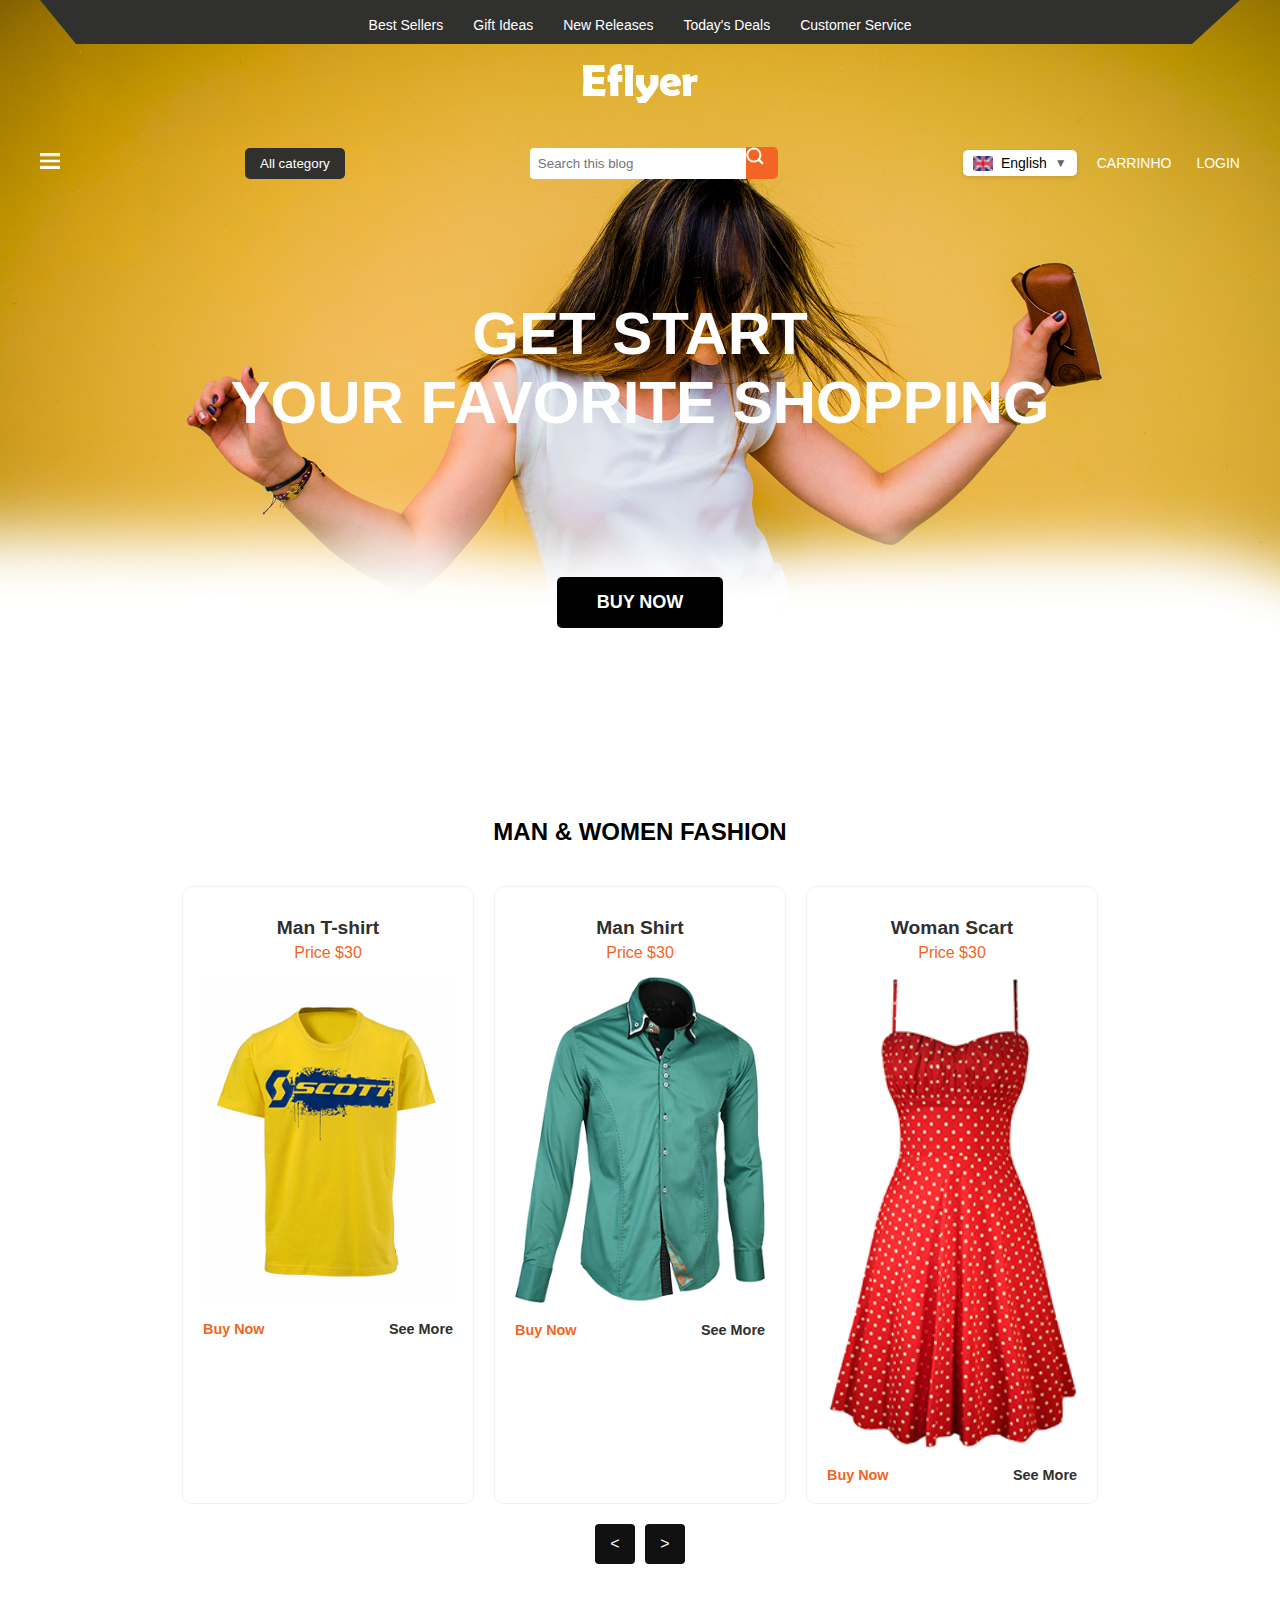
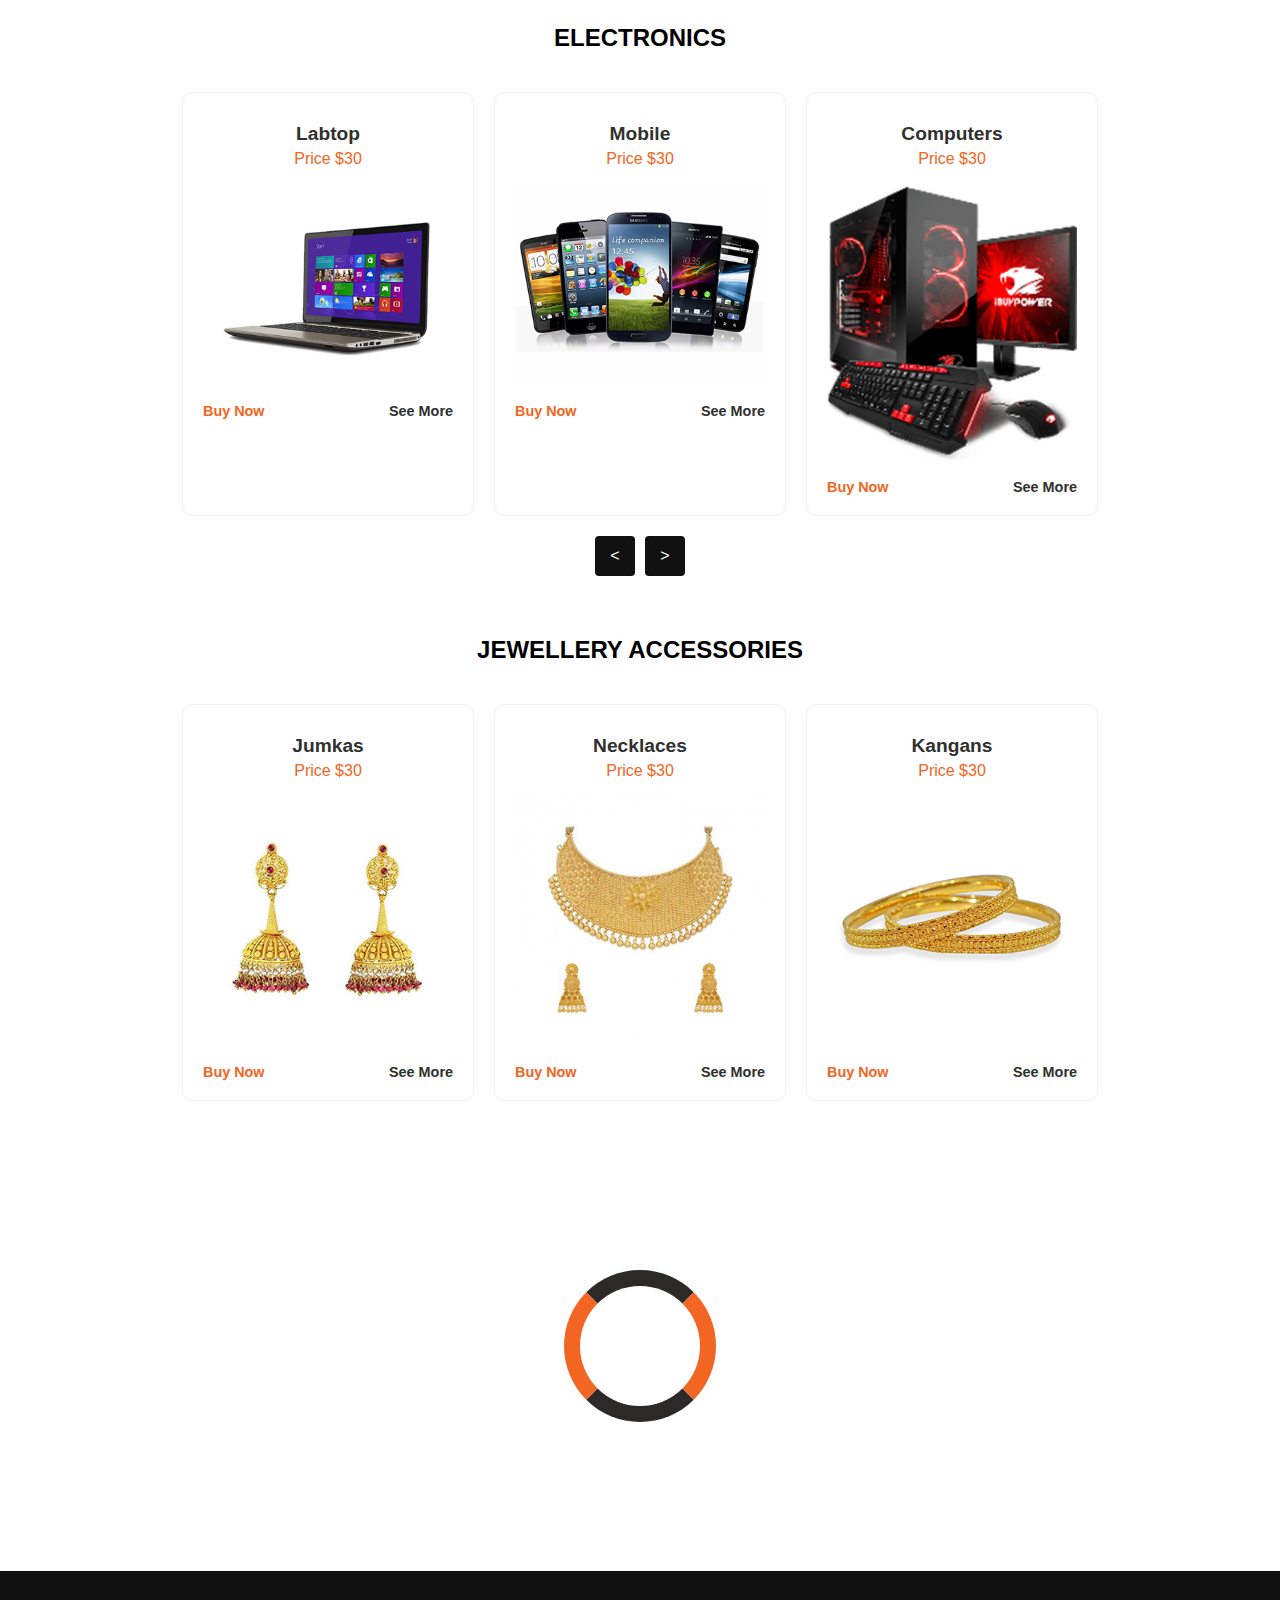
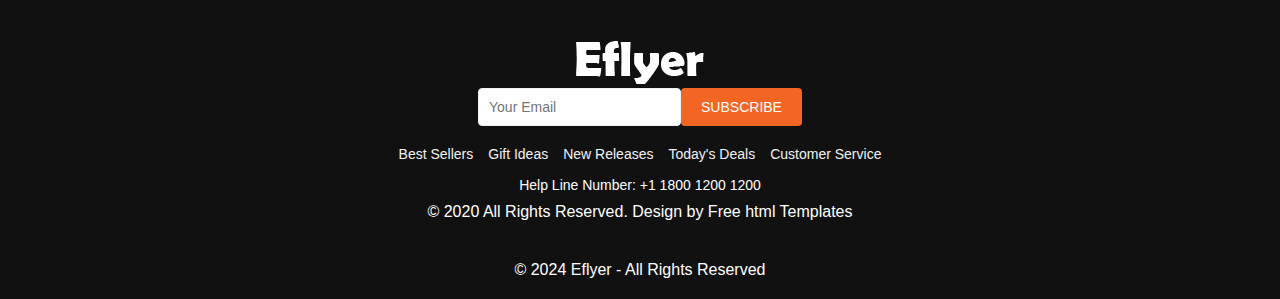
==== commit 669ef94a: "ultimos ajustes no banner" ====
--- a/index.html
+++ b/index.html
@@ -1,223 +1,234 @@
 <!DOCTYPE html>
 <html lang="pt-br">
 <head>
-  <meta charset="UTF-8">
-  <meta name="viewport" content="width=device-width, initial-scale=1.0">
-  <title>Eflyer</title>
-  <link rel="stylesheet" href="index.css">
+    <meta charset="UTF-8">
+    <meta name="viewport" content="width=device-width, initial-scale=1.0">
+    
+    <title>Eflyer</title>
+   
+    <link rel="stylesheet" href="index.css">
 </head>
 <body>
-  <header>
-    <div class="top-bar">
-       <ul>
-           <li><a href="#">Best Sellers</a></li>
-           <li><a href="#">Gift Ideas</a></li>
-           <li><a href="#">New Releases</a></li>
-           <li><a href="#">Today's Deals</a></li>
-           <li><a href="#">Customer Service</a></li>
-       </ul>
-   </div>
-
-   <div id="Eflyer">
-    <img src="logo-img.png" alt="logo ">
-   </div>
-
-   <!-- Menu Nevagação -->
-   <nav class="main-nav">
-
-       <div class="menu-icon">
-        <img src="tooggle-icon-img.png" alt="toggle-icon">
-       </div>
-
-       <div class="search-bar">
-        <span class="tooggle-icon-img" onclick="openNav()"><img src="tooggle-icon-img.png"></span>
-           <select >
-               <option>All Category</option>
-           </select>
-           <input type="text" placeholder="Search this blog">
-           <button>🔍</button>
-
-           
-            <div class="lang_box">
-              <img src="flag-uk-img.png" alt="bandeira">
-               <option>English</option>  
-       </div>
-    
-       <div class="nav-links">
-           <a href="#">🛒 Cart</a>
-           <a href="#">👤 Account</a>
-       </div>
-      </nav>
-
-    <!-- header section start -->
-    <div class="header_section">
-      <div class="container">
-          <div class="containt_main">
-              
-            </div>
-               </div>
-               <div class="login_menu">
-                  <ul>
-                     <li><a href="#">
-                        <i class="fa fa-shopping-cart" aria-hidden="true"></i>
-                        <span class="padding_10">Cart</span></a>
-                     </li>
-                     <li><a href="#">
-                        <i class="fa fa-user" aria-hidden="true"></i>
-                        <span class="padding_10">login</span></a>
-                     </li>
-                  </ul>
+    <div class="banner_bg_main">
+        <!-- superior do cabeçalho -->
+         <!-- banner bg main start -->
+      <div class="banner_bg_main">
+         <!-- header top section start -->
+         <div class="container">
+            <div class="header_section_top">
+               <div class="row">
+                  
+                     <div class="custom_menu">
+                        <ul>
+                           <li><a href="#">Best Sellers</a></li>
+                           <li><a href="#">Gift Ideas</a></li>
+                           <li><a href="#">New Releases</a></li>
+                           <li><a href="#">Today's Deals</a></li>
+                           <li><a href="#">Customer Service</a></li>
+                        </ul>
+                     </div>
+                  
                </div>
             </div>
          </div>
-      </div>
-   </div>
-   <!-- header section end -->
-
-      <div class="banner">
-          <h1>GET START YOUR FAVORITE SHOPPING</h1>
-          <button>BUY NOW</button>
-      </div>
-  </header>
-  
-  <h2 class="section-title">Man & Women Fashion</h2>
-
+         <!-- header top section start -->
+        <!-- início da seção do logotipo-->
+        <div class="logo_section">
+           <div class="container">
+              <div class="row">
+                 
+                    <div class="logo"><a href="index.html"><img src="logo-img.png"></a></div>
+                 
+              </div>
+           </div>
+        </div>
+        <!-- fim da seção do logotipo -->
+        <!-- início da seção do cabeçalho -->
+        <div class="header_section">
+            <div class="container">
+               <div class="containt_main">
+                  <span class="toggle_icon"><img src="tooggle-icon-img.png"></span>
+                  <div class="dropdown">
+                     <button class="btn btn-secondary dropdown-toggle" type="button">All category</button>
+                  </div>
+                  <div class="main">
+                     <!-- Outra variação com um botão-->
+                     <div class="input-group">
+                        <input type="text" class="form-control" placeholder="Search this blog">
+                        <div class="input-group-append">
+                           <button class="btn btn-secondary" type="button">
+                           <i class="fa fa-search"></i>
+                           </button>
+                        </div>
+                     </div>
+                  </div>
+                  <div class="header_box">
+                    <div class="lang_box">
+                        <img src="flag-uk-img.png" alt="bandeira">
+                       English
+                    </div>
+                    <div class="login_menu">
+                        <ul>
+                            <li><a href="#"><i class="fa fa-shopping-cart"></i> CARRINHO</a></li>
+                            <li><a href="#"><i class="fa fa-user"></i> LOGIN</a></li>
+                        </ul>
+                    </div>
+                </div>
+               </div>
+            </div>
+         </div>
+         <!-- fim da seção do cabeçalho -->
+           <!-- header section end -->
+           <div class="banner">
+            <h1>GET START 
+               <br>
+                YOUR FAVORITE SHOPPING</h1>
+                <div class="buynow_bt">
+                  <a href="#"><button>Buy Now</button></a>
+                </div>
+        </div>
+    
+      </header>
+    <h2 class="section-title">Man & Women Fashion</h2>
+  
+    <section class="product-section">
+      <div class="product-card">
+          <h3>Man T-shirt</h3>
+          <p class="price">Price $30</p>
+          <img src="t-shirt-img.png" alt="Man T-shirt">
+          <div class="product-links">
+            <a href="#" class="buy-now">Buy Now</a>
+            <a href="#" class="see-more">See More</a>
+          </div>
+      </div>
+      <div class="product-card">
+          <h3>Man Shirt</h3>
+          <p class="price">Price $30</p>
+          <img src="man-shirt-img.png" alt="Man Shirt">
+          <div class="product-links">
+            <a href="#" class="buy-now">Buy Now</a>
+            <a href="#" class="see-more">See More</a>
+          </div>
+     </div>
+     <div class="product-card">
+      <h3>Woman Scart</h3>
+      <p class="price">Price $30</p>
+      <img src="vestido-img.png" alt="Woman Scart">
+      <div class="product-links">
+        <a href="#" class="buy-now">Buy Now</a>
+        <a href="#" class="see-more">See More</a>
+      </div>
+      </div>
+  </section>
+  
+  <div class="carousel-container">
+      <div class="carousel-buttons">
+        <button class="carousel-btn">&lt;</button>
+        <button class="carousel-btn">&gt;</button>
+      </div>
+      <h2 class="section-title">Electronics</h2>
+    </div>
+  
+  
   <section class="product-section">
-    <div class="product-card">
-        <h3>Man T-shirt</h3>
-        <p class="price">Price $30</p>
-        <img src="t-shirt-img.png" alt="Man T-shirt">
-        <div class="product-links">
-          <a href="#" class="buy-now">Buy Now</a>
-          <a href="#" class="see-more">See More</a>
-        </div>
+      <div class="product-card">
+          <h3>Labtop</h3>
+          <p class="price">Price $30</p>
+          <img src="laptop-img.png" alt="Man T-shirt">
+          <div class="product-links">
+            <a href="#" class="buy-now">Buy Now</a>
+            <a href="#" class="see-more">See More</a>
+          </div>
+      </div>
+      <div class="product-card">
+          <h3>Mobile</h3>
+          <p class="price">Price $30</p>
+          <img src="mobiles-img.png" alt="Man Shirt">
+          <div class="product-links">
+            <a href="#" class="buy-now">Buy Now</a>
+            <a href="#" class="see-more">See More</a>
+          </div>
+     </div>
+     <div class="product-card">
+      <h3>Computers</h3>
+      <p class="price">Price $30</p>
+      <img src="computter-img.png" alt="Woman Scart">
+      <div class="product-links">
+        <a href="#" class="buy-now">Buy Now</a>
+        <a href="#" class="see-more">See More</a>
+      </div>
+      </div>
+  </section>
+  
+  <div class="carousel-container">
+      <div class="carousel-buttons">
+        <button class="carousel-btn">&lt;</button>
+        <button class="carousel-btn">&gt;</button>
+      </div>
+      <h2 class="section-title">Jewellery Accessories</h2>
     </div>
-    <div class="product-card">
-        <h3>Man Shirt</h3>
-        <p class="price">Price $30</p>
-        <img src="man-shirt-img.png" alt="Man Shirt">
-        <div class="product-links">
-          <a href="#" class="buy-now">Buy Now</a>
-          <a href="#" class="see-more">See More</a>
-        </div>
-   </div>
-   <div class="product-card">
-    <h3>Woman Scart</h3>
-    <p class="price">Price $30</p>
-    <img src="vestido-img.png" alt="Woman Scart">
-    <div class="product-links">
-      <a href="#" class="buy-now">Buy Now</a>
-      <a href="#" class="see-more">See More</a>
+  
+  <section class="product-section">
+      <div class="product-card">
+          <h3>Jumkas</h3>
+          <p class="price">Price $30</p>
+          <img src="brincos-img.png" alt="brincos-img">
+          <div class="product-links">
+            <a href="#" class="buy-now">Buy Now</a>
+            <a href="#" class="see-more">See More</a>
+          </div>
+      </div>
+      <div class="product-card">
+          <h3>Necklaces</h3>
+          <p class="price">Price $30</p>
+          <img src="colar-img.png" alt="colar">
+          <div class="product-links">
+            <a href="#" class="buy-now">Buy Now</a>
+            <a href="#" class="see-more">See More</a>
+          </div>
+     </div>
+     <div class="product-card">
+      <h3>Kangans</h3>
+      <p class="price">Price $30</p>
+      <img src="aneis-img.png" alt="aneis">
+      <div class="product-links">
+        <a href="#" class="buy-now">Buy Now</a>
+        <a href="#" class="see-more">See More</a>
+      </div>
+      </div>
+  </section>
+  
+  
+  
+    <!-- Footer -->
+    <div class="loader">
+      <div class="circle"></div>
     </div>
-    </div>
-</section>
-
-<div class="carousel-container">
-    <div class="carousel-buttons">
-      <button class="carousel-btn">&lt;</button>
-      <button class="carousel-btn">&gt;</button>
-    </div>
-    <h2 class="section-title">Electronics</h2>
-  </div>
-
-
-<section class="product-section">
-    <div class="product-card">
-        <h3>Labtop</h3>
-        <p class="price">Price $30</p>
-        <img src="laptop-img.png" alt="laptop-img">
-        <div class="product-links">
-          <a href="#" class="buy-now">Buy Now</a>
-          <a href="#" class="see-more">See More</a>
-        </div>
-    </div>
-    <div class="product-card">
-        <h3>Mobile</h3>
-        <p class="price">Price $30</p>
-        <img src="mobiles-img.png" alt="mobiles-img">
-        <div class="product-links">
-          <a href="#" class="buy-now">Buy Now</a>
-          <a href="#" class="see-more">See More</a>
-        </div>
-   </div>
-   <div class="product-card">
-    <h3>Computers</h3>
-    <p class="price">Price $30</p>
-    <img src="computter-img.png" alt="computter-img">
-    <div class="product-links">
-      <a href="#" class="buy-now">Buy Now</a>
-      <a href="#" class="see-more">See More</a>
-    </div>
-    </div>
-</section>
-
-<div class="carousel-container">
-    <div class="carousel-buttons">
-      <button class="carousel-btn">&lt;</button>
-      <button class="carousel-btn">&gt;</button>
-    </div>
-    <h2 class="section-title">Jewellery Accessories</h2>
-  </div>
-
-<section class="product-section">
-    <div class="product-card">
-        <h3>Jumkas</h3>
-        <p class="price">Price $30</p>
-        <img src="brincos-img.png" alt="brincos-img">
-        <div class="product-links">
-          <a href="#" class="buy-now">Buy Now</a>
-          <a href="#" class="see-more">See More</a>
-        </div>
-    </div>
-    <div class="product-card">
-        <h3>Necklaces</h3>
-        <p class="price">Price $30</p>
-        <img src="colar-img.png" alt="colar-img">
-        <div class="product-links">
-          <a href="#" class="buy-now">Buy Now</a>
-          <a href="#" class="see-more">See More</a>
-        </div>
-   </div>
-   <div class="product-card">
-    <h3>Kangans</h3>
-    <p class="price">Price $30</p>
-    <img src="aneis-img.png" alt="aneis-img">
-    <div class="product-links">
-      <a href="#" class="buy-now">Buy Now</a>
-      <a href="#" class="see-more">See More</a>
-    </div>
-    </div>
-</section>
-
-
-
-  <!-- Footer -->
-  <div class="loader">
-    <div class="circle"></div>
-  </div>
-  
-  <footer class="footer">
-    <div class="footer-content">
-      <h1 class="footer-logo">Eflyer</h1>
-      <a href="#" class="youremail">Your email</a>
-      <a href="#" class="subscribe">Subscribe</a>
-    </div>
-
-      <nav class="footer-links">
-        <a href="#">Best Sellers</a>
-        <a href="#">Gift Ideas</a>
-        <a href="#">New Releases</a>
-        <a href="#">Today's Deals</a>
-        <a href="#">Customer Service</a>
-      </nav>
-
-      <p class="helpline">Help Line Number: +1 1800 1200 1200</p>
-      <p class="footer-copy">&copy; 2020 All Rights Reserved. Design by Free html Templates</p>
-    </div>
-  </footer>
-
-   <footer class="footer">
-    <p>© 2024 Eflyer - All Rights Reserved</p>
-  </footer> 
-</body>
-</html>
+    
+    <footer class="footer">
+      <div class="footer-content">
+         <div class="footer-logo"><a href="index.html"><img src="Eflyer-footer-logo-img.png"></a></div>
+        
+        <form class="subscribe-form">
+          <input type="email" placeholder="Your Email" class="email-input" />
+          <button type="submit" class="subscribe-btn">SUBSCRIBE</button>
+        </form>
+        <nav class="footer-links">
+          <a href="#">Best Sellers</a>
+          <a href="#">Gift Ideas</a>
+          <a href="#">New Releases</a>
+          <a href="#">Today's Deals</a>
+          <a href="#">Customer Service</a>
+        </nav>
+        <p class="helpline">Help Line Number: +1 1800 1200 1200</p>
+        <p class="footer-copy">&copy; 2020 All Rights Reserved. Design by Free html Templates</p>
+      </div>
+    </footer>
+  
+     <footer class="footer">
+      <p>© 2024 Eflyer - All Rights Reserved</p>
+    </footer> 
+  </body>
+  </html>
+  
+      
--- a/index.css
+++ b/index.css
@@ -1,514 +1,504 @@
-/* Reset CSS */
-body, h1, h2, h3, p, a, button {
-  margin: 0;
-  padding: 0;
-  box-sizing: border-box;
-}
-
+/* Reset básico */
+body, h1, h2, h3, h4, h5, h6, ul, li, a, p {
+    margin: 0;
+    padding: 0;
+    list-style: none;
+    text-decoration: none;
+    box-sizing: border-box;
+}
+/* banner bg main start */
+
+.banner_bg_main {
+    width: 100%;
+    float: left;
+    background-image: url(banner-bg-img.png);
+    height: auto;
+    background-size: 100%;
+    background-repeat: no-repeat;
+}
+.banner h1 {
+   width: 100%;
+    font-size:60px ;
+    margin-bottom: 20px;
+    color: #ffffff;
+    text-align: center;
+    padding: 120px;
+}
+/*
+.banner button {
+    background-color: #111111;
+    color: #ffffff;
+    border: none;
+    padding: 15px 30px;
+    font-size: 1rem;
+    cursor: pointer;
+}  
+*/
+.buynow_bt button{
+    font-weight: bold;
+    background-color: black; 
+    color: white; 
+    border: none;
+    border-radius: 5px;
+    padding: 15px 40px 15px 40px; 
+    margin-bottom: 150px;
+    font-size: 18px; 
+    text-transform: uppercase; 
+    cursor: pointer; 
+}
+.buynow_bt{
+    display: flex;
+    justify-content: center;
+    align-items: center;
+}
+
+
+/* banner bg main end */
+
+
+/* header top section start */
+
+.header_section_top {
+    width: 100%;
+    float: left;
+    background-color: #2b2a29;
+    clip-path: polygon(0 0, 100% 0, 96% 100%, 3% 100%);
+    height: auto;
+    padding: 10px 0px;
+}
+
+.custom_menu {
+    width: 100%;
+    margin: 0 auto;
+    text-align: center;
+}
+
+.custom_menu ul {
+    margin: 0px;
+    padding: 0px;
+    display: inline-block;
+}
+
+.custom_menu li {
+    float: left;
+    font-size: 16px;
+    color: #f1f1f1;
+    padding: 6px 10px 0px 10px;
+}
+
+.custom_menu li a {
+    color: #f1f1f1;
+}
+
+.custom_menu li a:hover {
+    color: #f26522;
+}
+
+
+/* header top section end */
+
+
+
+
+/* Header Section */
+.header_section_top {
+    background-color: #30302e;
+    padding: 10px 0;
+}
+
+.header_section_top ul {
+    display: flex;
+    gap: 10px;
+    justify-content: center;
+}
+
+.header_section_top ul li a {
+    color: #ffffff;
+    font-family: 'Poppins', sans-serif;
+    font-size: 14px;
+}
+
+/* Logo Section */
+.logo_section {
+    text-align: center;
+    padding: 20px 0;
+}
+
+.logo img {
+    padding: 20px;
+    max-width: 150px;
+    height: auto;
+}
+
+/* Typography */
 body {
-  font-family: Arial, sans-serif;
-  background-color: #ffffff;
-}
-
-header {
-  width: 100%;
-  overflow: hidden;
-}
-
-.top-bar {
-  background-color: #30302e;
-  width: 100%;
-  height: 50px;
-  color: #ffffff;
-  padding: 10px 0;
-  text-align: center;
-}
-
-.top-bar ul {
-  list-style: none;
-  padding: 0;
-  margin: 0;
-  display: flex;
-  justify-content: center;
-  gap: 20px;
-}
-
-.top-bar ul li a {
-  color: #ffffff;
-  text-decoration: none;
-  font-size: 14px;
-}
-
-.main-nav {
-  display: flex;
-  justify-content: space-between;
-  align-items: center;
-  background-color: #ffffff;
-  padding: 15px 20px;
-}
-
-.menu-icon {
-  font-size: 20px;
-  cursor: pointer;
-}
-
-.search-bar {
-  display: flex;
-  align-items: center;
-  gap: 10px;
-  flex-grow: 1;
-}
-
-.search-bar select, .search-bar input {
-  padding: 5px;
-}
-
-.search-bar input {
-  width: 60%;
-}
-
-.search-bar button {
-  background-color: #f26522;
-  border: none;
-  padding: 5px 15px;
-  cursor: pointer;
-  
-  
-}
-
-
-
-.nav-links a {
-  margin: 0 10px;
-  text-decoration: none;
-  color: #262626;
-  font-size: 14px;
-}
-
-.banner {
-  background-image: url("banner-bg-img.png");
-  background-size:cover;
-  background-position: center;
-  text-align: center;
-  color: #ffffff;
-  padding: 100px 20px;
-}
-
-.banner h1 {
-  font-size: 2.5rem;
-  margin-bottom: 20px;
-}
-
-.banner button {
-  background-color: #111111;
-  color: #ffffff;
-  border: none;
-  padding: 15px 30px;
-  font-size: 1rem;
-  cursor: pointer;
-}
+    font-family: 'Poppins', sans-serif;
+}
+
+.container {
+    max-width: 1200px;
+    margin: 0 auto;
+    padding: 0 15px;
+}
+
+.containt_main {
+    display: flex;
+    justify-content: space-between;
+    align-items: center;
+}
+
+.toggle_icon img {
+    width: 20px;
+    cursor: pointer;
+}
+
+/* Dropdown */
+.dropdown button {
+    background-color: #30302e;
+    border: none;
+    height: px;
+    color: #ffffff;
+    font-family: 'Poppins', sans-serif;
+    padding: 8px 15px;
+    border-radius: 5px;
+    cursor: pointer;
+}
+
+.dropdown button:hover {
+    background-color: #e05c1a;
+}
+
+/* Search Bar */
+.input-group {
+    display: flex;
+    align-items: center;
+}
+
+.input-group input {
+    padding: 8px;
+    border: 0px solid #ccc;
+    border-radius: 4px 0 0 4px;
+    width: 200px;
+}
+
+.input-group button {
+    background-image: url(search-icon.png) ;
+    padding: 16px;
+    background-color: #f26522;
+    border: none;
+    border-radius: 1px 5px 5px 1px;
+    color: #ffffff;
+    cursor: pointer;
+    background-repeat: no-repeat;
+}
+
+.input-group button:hover {
+    background-color: #e05c1a;
+}
+
+/* Header Box */
+.header_box {
+    display: flex;
+    align-items: center;
+    gap: 15px;
+}
+
+/* Estilo do menu de idioma */
+.lang_box {
+    display: flex;
+    align-items: center;
+    background-color: #ffffff;
+    padding: 5px 10px;
+    border-radius: 5px;
+    font-family: 'Poppins', sans-serif;
+    font-size: 14px;
+    color: #000000;
+    cursor: pointer;
+    box-shadow: 0 2px 4px rgba(0, 0, 0, 0.1);
+}
+
+.lang_box img {
+    width: 20px;
+    height: 15px;
+    margin-right: 8px;
+}
+
+.lang_box::after {
+    content: "▼";
+    font-size: 12px;
+    color: #666666;
+    margin-left: 8px;
+}
+
+/* Menu de carrinho */
+.login_menu {
+    display: flex;
+    align-items: center;
+    gap: 20px;
+}
+
+.login_menu ul {
+    list-style: none;
+    display: flex;
+    gap: 20px;
+    margin: 0;
+    padding: 0;
+}
+
+.login_menu ul li {
+    display: flex;
+    align-items: center;
+}
+
+.login_menu ul li a {
+    text-decoration: none;
+    font-family: 'Poppins', sans-serif;
+    font-size: 14px;
+    color: #ffffff;
+    display: flex;
+    align-items: center;
+    gap: 5px;
+    transition: color 0.3s;
+}
+
+.login_menu ul li a:hover {
+    color: #f26522;
+}
+
+.login_menu ul li a i {
+    font-size: 16px;
+    color: #ffffff;
+}
+
 
 .section-title {
   text-align: center;
-  font-size: 20px;
-  color: #30302e;
+  font-size: 20px normal #30302e;
   font-weight: bold;
   text-transform: uppercase;
   margin: 40px 0 20px;
 }
 
-/* Header Section */
-.header_section {
-  background-color: transparent;
-  padding: 10px 0;
-}
-
-.header_section ul {
-  display: flex;
-  gap: 10px;
-  justify-content: center;
-}
-
-.header_section ul li a {
-  color: #ffffff;
-  font-family: 'Poppins', sans-serif;
-  font-size: 14px;
-}
-
-/* Logo Section */
-.logo_section {
-  text-align: center;
-  padding: 20px 0;
-}
-
-.logo img {
-  max-width: 150px;
-  height: auto;
-}
-
-/* Typography */
-body {
-  font-family: 'Poppins', sans-serif;
-}
-
-.container {
-  max-width: 1200px;
-  margin: 0 auto;
-  padding: 0 15px;
-}
-
-.containt_main {
-  display: flex;
-  justify-content: space-between;
-  align-items: center;
-}
-
-.toggle_icon img {
-  width: 20px;
-  cursor: pointer;
-}
-
-/* Dropdown */
-.dropdown button {
-  background-color: #30302e;
-  border: none;
-  color: #ffffff;
-  font-family: 'Poppins', sans-serif;
-  padding: 8px 15px;
-  border-radius: 5px;
-  cursor: pointer;
-}
-
-.dropdown button:hover {
-  background-color: #e05c1a;
-}
-
-/* Search Bar */
-.input-group {
-  display: flex;
-  align-items: center;
-}
-
-.input-group input {
-  padding: 8px;
-  border: 1px solid #ccc;
-  border-radius: 4px 0 0 4px;
-  width: 200px;
-}
-
-.input-group button {
-  padding: 8px 16px;
-  background-color: #f26522;
-  border: none;
-  border-radius: 0 4px 4px 0;
-  color: #ffffff;
-  cursor: pointer;
-}
-
-.input-group button:hover {
-  background-color: #e05c1a;
-}
-
-/* Header Box */
-.header_box {
-  display: flex;
-  align-items: center;
-  gap: 15px;
-}
-
-/* Estilo do menu de idioma */
-.lang_box {
-  display: flex;
-  align-items: center;
-  background-color: #ffffff;
-  padding: 5px 10px;
-  border-radius: 5px;
-  font-family: 'Poppins', sans-serif;
-  font-size: 14px;
-  color: #000000;
-  cursor: pointer;
-  box-shadow: 0 2px 4px rgba(0, 0, 0, 0.1);
-}
-
-.lang_box img {
-  width: 20px;
-  height: 15px;
-  margin-right: 8px;
-}
-
-.lang_box::after {
-  content: "▼";
-  font-size: 12px;
-  color: #666666;
-  margin-left: 8px;
-}
-
-/* Menu de carrinho */
-.login_menu {
-  display: flex;
-  align-items: center;
-  gap: 20px;
-}
-
-.login_menu ul {
-  list-style: none;
-  display: flex;
-  gap: 20px;
-  margin: 0;
-  padding: 0;
-}
-
-.login_menu ul li {
-  display: flex;
-  align-items: center;
-}
-
-.login_menu ul li a {
-  text-decoration: none;
-  font-family: 'Poppins', sans-serif;
-  font-size: 14px;
-  color: #ffffff;
-  display: flex;
-  align-items: center;
-  gap: 5px;
-  transition: color 0.3s;
-}
-
-.login_menu ul li a:hover {
-  color: #f26522;
-}
-
-.login_menu ul li a i {
-  font-size: 16px;
-  color: #ffffff;
-}
-
 /* Carousel container */
 .carousel-container {
-  text-align: center;
-}
-
-/* Carousel buttons */
-.carousel-buttons {
-  display: inline-flex;
-  gap: 10px;
-  margin-bottom: 20px;
-}
-
-.carousel-btn {
-  background-color: #111111;
-  color: #ffffff;
-  border: none;
-  border-radius: 4px;
-  width: 40px;
-  height: 40px;
-  display: flex;
-  justify-content: center;
-  align-items: center;
-  font-size: 16px;
-  cursor: pointer;
-}
-
-.carousel-btn:hover {
-  background-color: #2b2a29;
-}
-
-/* Title */
-.carousel-title {
-  font-size: 24px;
-  font-weight: bold;
-  color: #000000;
-}
-
+    text-align: center;
+  }
+  
+  /* Carousel buttons */
+  .carousel-buttons {
+    display: inline-flex;
+    gap: 10px;
+    margin-bottom: 20px;
+  }
+  
+  .carousel-btn {
+    background-color: #111111;
+    color: #ffffff;
+    border: none;
+    border-radius: 4px;
+    width: 40px;
+    height: 40px;
+    display: flex;
+    justify-content: center;
+    align-items: center;
+    font-size: 16px;
+    cursor: pointer;
+  }
+  
+  .carousel-btn:hover {
+    background-color: #2b2a29;
+  }
+  
+  /* Title */
+  .carousel-title {
+    font-size: 24px;
+    font-weight: bold;
+    color: #000000;
+  }
 .products-section {
-  text-align: center;
-  padding: 40px 20px;
-  background-color: #ffffff;
-}
-
-.product-container {
-  display: flex;
-  justify-content: center;
-  gap: 20px;
-  flex-wrap: wrap;
-}
-
+    text-align: center;
+    padding: 40px 20px;
+    background-color: #ffffff;
+  }
+  
+  .product-container {
+    display: flex;
+    justify-content: center;
+    gap: 20px;
+    flex-wrap: wrap;
+  }
+  
+  .product-container {
+    display: flex;
+    gap: 20px;
+  }
+  
 .product-section {
-  display: flex;
-  justify-content: center;
-  gap: 20px;
-  padding: 20px;
-}
-
-.product-card {
-  width: 250px;
-  background-color: #ffffff;
-  border: 1px solid #f1f1f1;
-  border-radius: 10px;
-  box-shadow: 0 2px 8px rgba(0, 0, 0, 0.1);
-  text-align: center;
-  padding: 20px;
-}
-
-.product-card h3 {
-  font-size: 1.2rem;
-  font-weight: bold;
-  margin: 10px 0 5px;
-  color: #30302e;
-}
-
-.product-card .price {
-  font-size: 1rem;
-  color: #f26522;
-  margin-bottom: 15px;
-}
-
-.product-card img {
-  width: 100%;
-  height: auto;
-  margin-bottom: 15px;
-  border-radius: 5px;
-}
-
-.product-links {
-  display: flex;
-  justify-content: space-between;
-}
-
-.product-links a {
-  font-size: 0.9rem;
-  text-decoration: none;
-  font-weight: bold;
-}
-
-.buy-now {
-  color: #f26522;
-}
-
-.see-more {
-  color: #30302e;
-}
-
-.pagination button {
-  background-color: #222222;
-  color: #ffffff;
-  border: none;
-  padding: 10px 15px;
-  margin: 0 5px;
-  cursor: pointer;
-  font-size: 1rem;
-  border-radius: 5px;
-}
-
-.pagination button:hover {
-  background-color: #30302e;
-}
-
-/* Loader styles */
+    display: flex;
+    justify-content: center;
+    gap: 20px;
+    padding: 20px;
+  }
+  
+  .product-card {
+    width: 250px;
+    background-color: #ffffff;
+    border: 1px solid #f1f1f1;
+    border-radius: 10px;
+    box-shadow: 0 2px 8px #222222(0, 0, 0, 0.1);
+    text-align: center;
+    padding: 20px;
+  }
+  
+  .product-card h3 {
+    font-size: 1.2rem;
+    font-weight: bold;
+    margin: 10px 0 5px;
+    color: #30302e;
+  }
+  
+  .product-card .price {
+    font-size: 1rem;
+    color: #f26522;
+    margin-bottom: 15px;
+  }
+  
+  .product-card img {
+    width: 100%;
+    height: auto;
+    margin-bottom: 15px;
+    border-radius: 5px;
+  }
+  
+  .product-links {
+    display: flex;
+    justify-content: space-between;
+  }
+  
+  .product-links a {
+    font-size: 0.9rem;
+    text-decoration: none;
+    font-weight: bold;
+  }
+  
+  .buy-now {
+    color: #f26522;
+  }
+  
+  .see-more {
+    color: #30302e;
+  }
+  .pagination button {
+    background-color: #222222;
+    color: #ffffff;
+    border: none;
+    padding: 10px 15px;
+    margin: 0 5px;
+    cursor: pointer;
+    font-size: 1rem;
+    border-radius: 5px;
+  }
+  
+  .pagination button:hover {
+    background-color: #30302e;
+  }
+  
+ /* Loader styles */
 .loader {
-  display: flex;
-  justify-content: center;
-  align-items: center;
-  height: 50vh;
-}
-
- .circle {
-      
-  width: 50px;
-  height: 50px;
-  border: 5px solid #30302e;
-  border-top: 5px solid #f26522;
-  border-radius: 50%;
-  animation: spin 1s linear infinite;
-}
-       
-@keyframes spin {
-to {transform: rotate(360deg);
- }
-}
-       
-/* Footer styles */
-.footer {
-background-color: #111111;
-color: #ffffff;
-text-align: center;
-padding: 20px 0;
- }
-       
-.footer-content {
- max-width: 500px;
- margin: 5px auto;
-}
-       
-.footer-logo {
-font-size: 24px;
-font-weight: bold;
-margin-bottom: 10px;
-}
-       
-.subscribe {
-   display: flex;
-  justify-content:end;
-   margin-bottom: 50px;
-   }
-       
-.email-input {
-padding: 10px;
-font-size: 14px;
-border: 1px solid #f1f1f1;
-border-radius: 4px;
-outline: none;
-}
-       
-.subscribe-btn {
-padding: 10px 20px;
-font-size: 14px;
-color: #ffffff;
-background-color: #f26522;
- border: none;
-border-radius: 4px;
-cursor: pointer;
-}
-
-.footer-links {
-        
-display: flex;
-justify-content: center;
-gap: 15px;
-margin-bottom: 15px;
-}
-       
-.footer-links a {
-color: #f1f1f1;
-text-decoration: none;
-font-size: 14px;
- }
-
- .youremail{
-color:#666666;
-align-items:end;
-text-decoration:none;
-
- }
-
- .subscribe{
-  color: #f26522;
-  text-decoration: none;
-  align-items:center ;
- }
-       
-.footer-links a:hover {
- color: #ffffff;
-       }
-       
-       .helpline {
-         font-size: 14px;
-         margin-bottom: 10px;
-       }
-       
-       .footer-copy {
-         font-size: 60px normal #ffffff;
-         color: #ffffff;
-       
-  
-}+    display: flex;
+    justify-content: center;
+    align-items: center;
+    height: 50vh;
+  }
+  
+  .circle {
+   /* Estilo do círculo */
+  
+    
+    border: 16px solid #f1f1f1;
+    border-radius: 50%;
+    border-top: 16px solid #2b2a29;
+    border-right: 16px solid #f26522;
+    border-bottom: 16px solid #2b2a29;
+    border-left: 16px solid #f26522;
+    width: 120px;
+    height: 120px;
+  animation: spin 6s linear infinite;
+  }
+  
+  @keyframes spin {
+    to {
+      transform: rotate(360deg);
+    }
+  }
+  
+  /* Footer styles */
+  .footer {
+    background-color: #111111;
+    color: #ffffff;
+    text-align: center;
+    padding: 20px 0;
+  }
+  
+  .footer-content {
+    max-width: 800px;
+    margin: 0 auto;
+  }
+  
+  .footer-logo {
+    padding-top: 50px;
+    width: 100%;
+    text-align: center;
+  }
+  
+  .subscribe-form {
+    display: flex;
+    justify-content: center;
+    margin-bottom: 20px;
+  }
+  
+  .email-input {
+    padding: 10px;
+    font-size: 14px;
+    border: 1px solid #f1f1f1;
+    border-radius: 4px;
+    outline: none;
+  }
+  
+  .subscribe-btn {
+    padding: 10px 20px;
+    font-size: 14px;
+    color: #ffffff;
+    background-color: #f26522;
+    border: none;
+    border-radius: 4px;
+    cursor: pointer;
+  }
+  
+  .footer-links {
+    display: flex;
+    justify-content: center;
+    gap: 15px;
+    margin-bottom: 15px;
+  }
+  
+  .footer-links a {
+    color: #f1f1f1;
+    text-decoration: none;
+    font-size: 14px;
+  }
+  
+  .footer-links a:hover {
+    color: #ffffff;
+  }
+  
+  .helpline {
+    font-size: 14px;
+    margin-bottom: 10px;
+  }
+  
+  .footer-copy {
+    font-size: 60px normal #ffffff;
+    color: #ffffff;
+  }
+  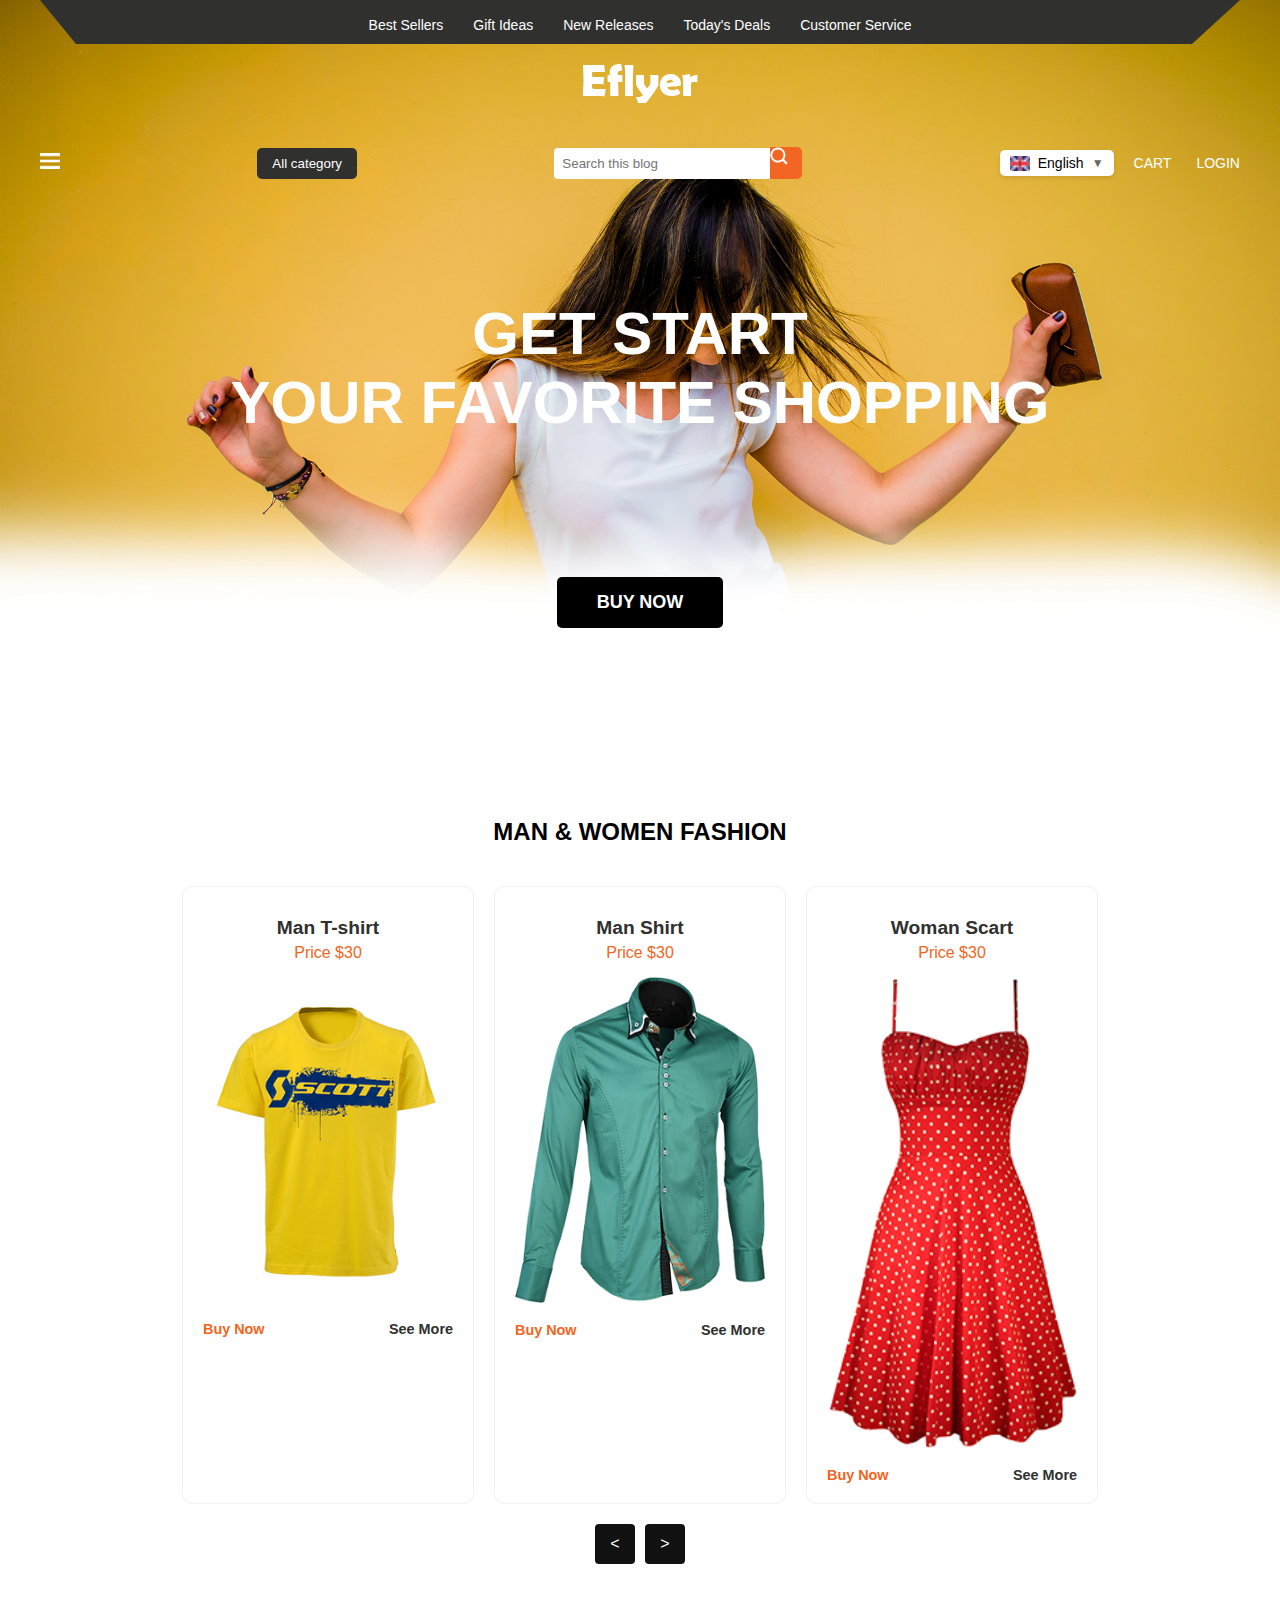
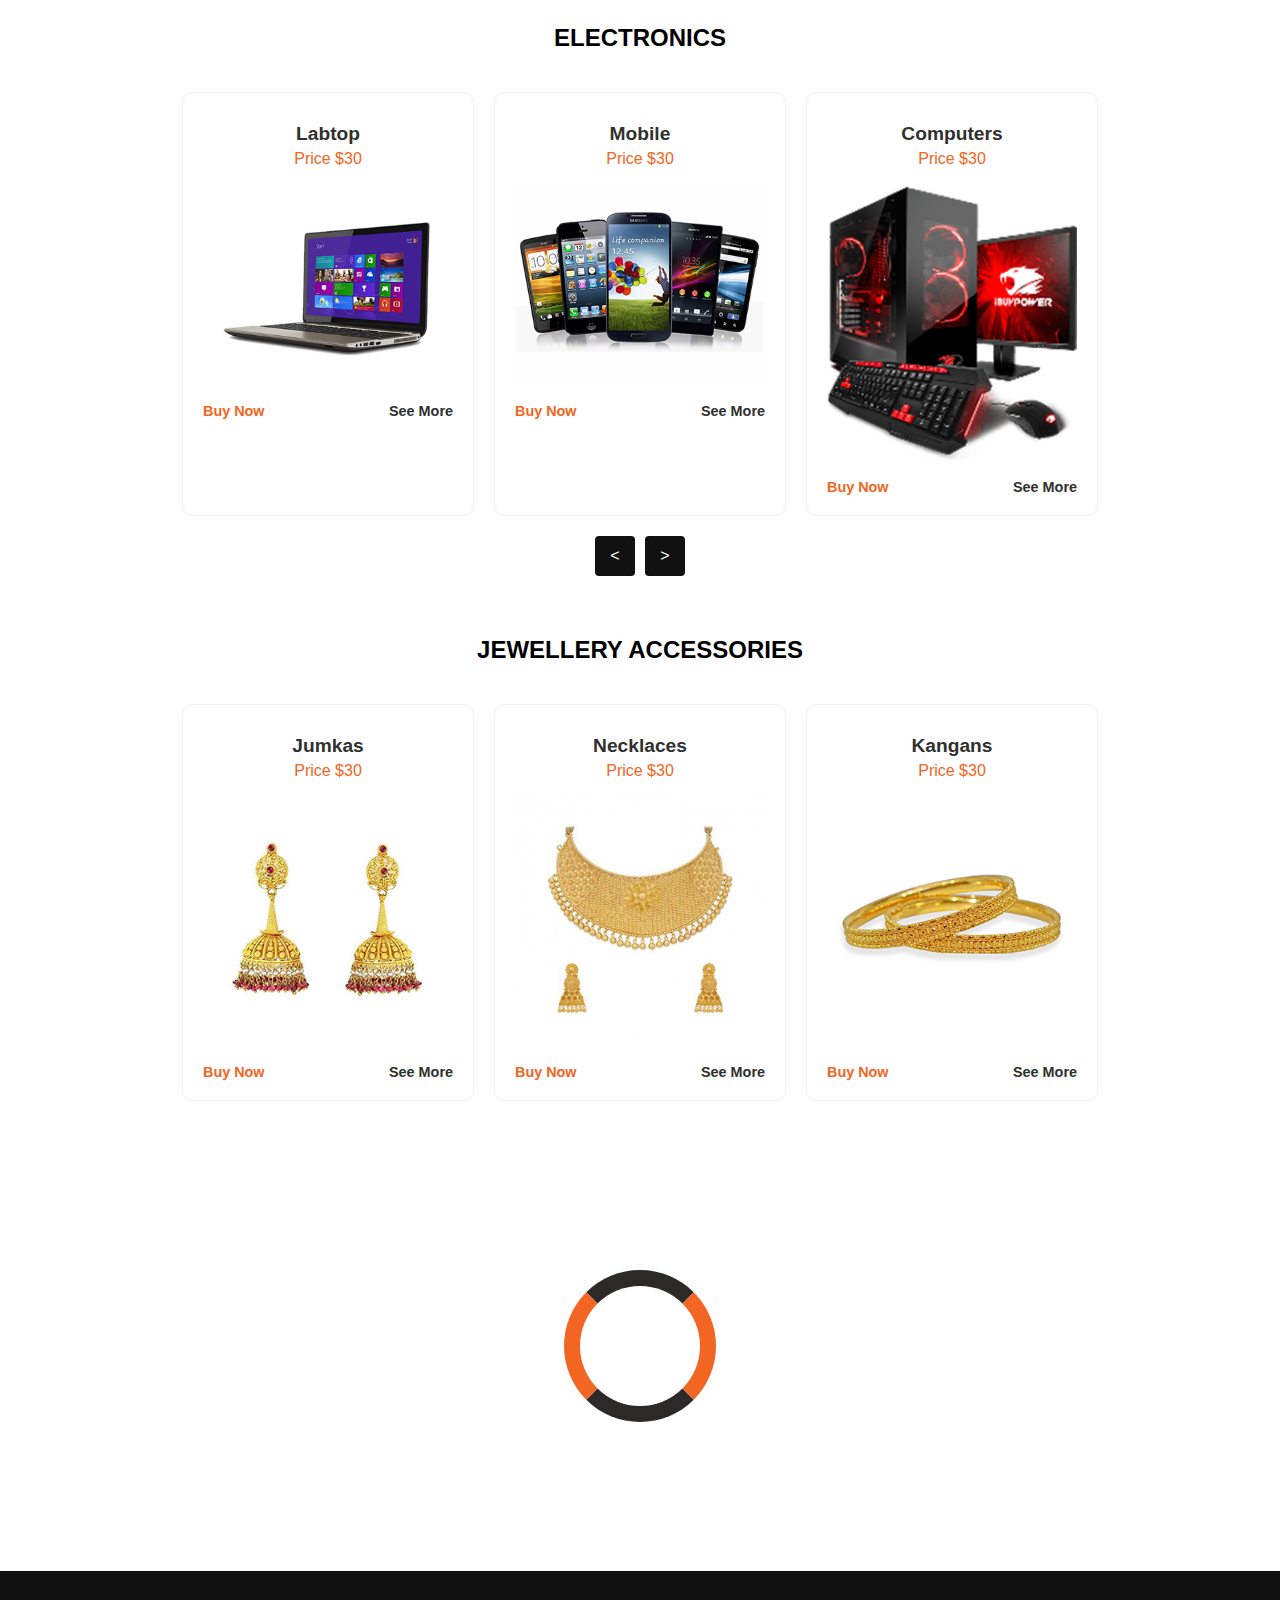
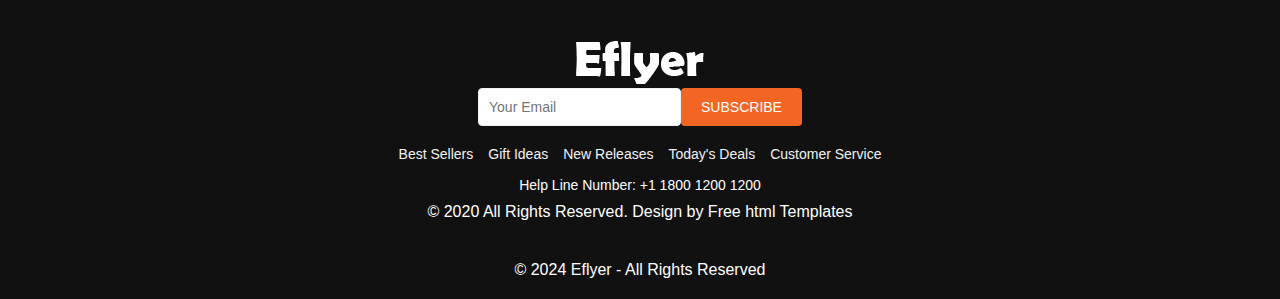
==== commit e56262d3: "arrumando a semantica header" ====
--- a/index.html
+++ b/index.html
@@ -31,6 +31,7 @@
                </div>
             </div>
          </div>
+         <header>
          <!-- header top section start -->
         <!-- início da seção do logotipo-->
         <div class="logo_section">
@@ -69,7 +70,7 @@
                     </div>
                     <div class="login_menu">
                         <ul>
-                            <li><a href="#"><i class="fa fa-shopping-cart"></i> CARRINHO</a></li>
+                            <li><a href="#"><i class="fa fa-shopping-cart"></i> CART</a></li>
                             <li><a href="#"><i class="fa fa-user"></i> LOGIN</a></li>
                         </ul>
                     </div>
--- a/index.css
+++ b/index.css
@@ -4,7 +4,7 @@
     padding: 0;
     list-style: none;
     text-decoration: none;
-    box-sizing: border-box;
+    box-sizing:border-box;
 }
 /* banner bg main start */
 
